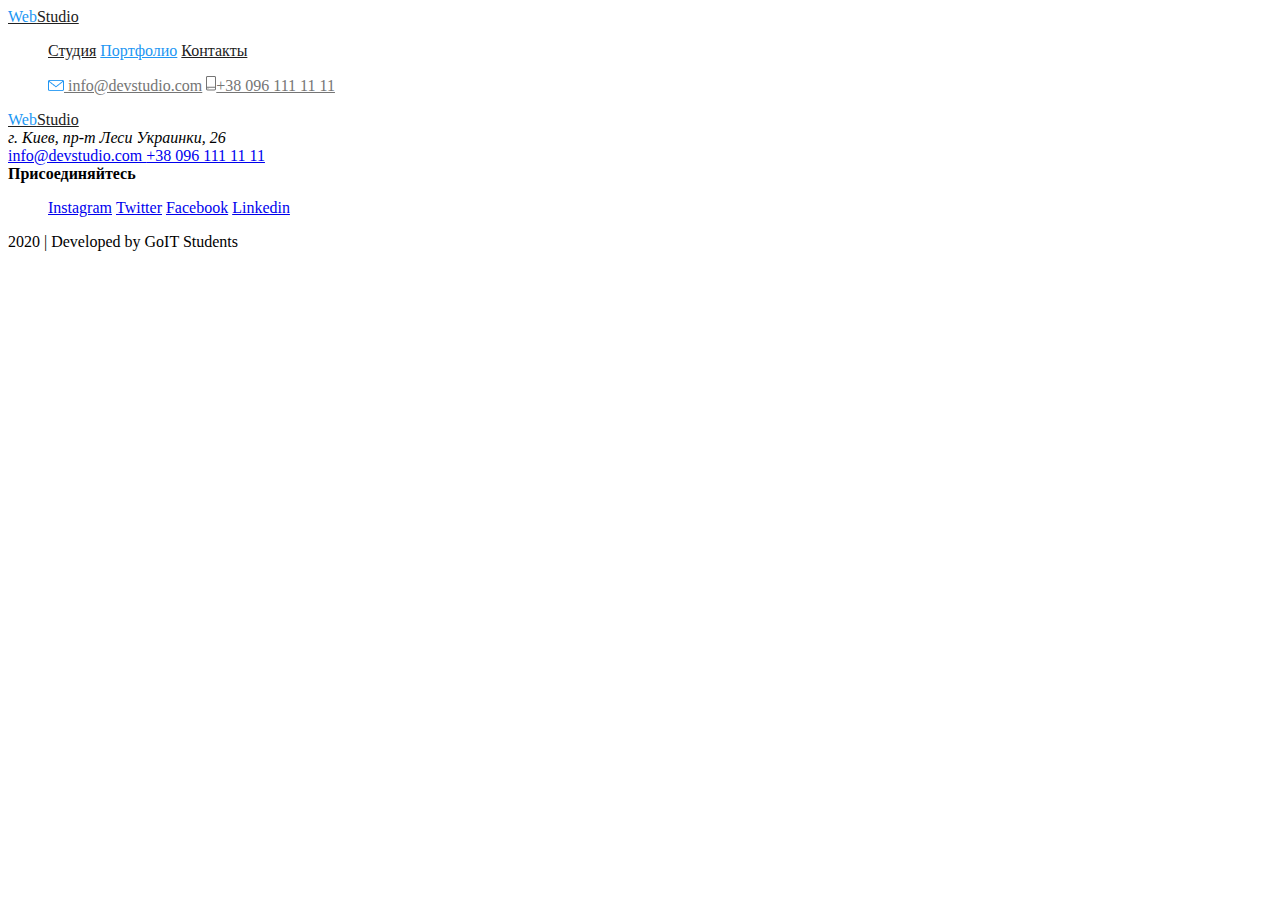
==== portfolio.html @ a8367f87 "wednesday 6.05" ====
<!DOCTYPE html>
<html lang="ru">
  <head>
    <meta charset="UTF-8" />
    <meta name="viewport" content="width=device-width, initial-scale=1.0" />
    <link rel="stylesheet" href="./css/style.css" />
    <title>Портфолио</title>
  </head>

  <body>
    <header>
      <nav>
        <a class="logo" href="./index.html">
          <span class="logo-web">Web</span>Studio
        </a>
        <ul class="main-nav list">
          <li><a href="./index.html" class="link"> Студия</a></li>
          <li><a href="./portfolio.html" class="link current"> Портфолио</a></li>
          <li><a href="" class="link"> Контакты</a></li>
        </ul>
      </nav>
      <ul>
        <li class="contacts">
          <a href="mailto:info@devstudio.com" class="contacts-link">
            <img src="./images/envelope(hover).png" alt="Конверт" />
            info@devstudio.com
          </a>
        </li>
        <li>
          <a href="tel:+380961111111" class="contacts-link">
            <img src="./images/smartphone.svg" alt="Телефон" />+38 096 111 11 11
          </a>
        </li>
      </ul>
    </header>
    <footer>
        <a class="logo" href="./index.html"> <span class="logo-web">Web</span>Studio </a>
        <div>
            <address>
                г. Киев, пр-т Леси Украинки, 26
            </address>
            <a href="mailto:info@devstudio.com">info@devstudio.com </a>
            <a href="tel:+380961111111">+38 096 111 11 11</a>
        </div>
        <b>Присоединяйтесь</b>
        <ul>
            <li>
                <a href="http://instagram.com" aria-label="Ссылка на Instagram">Instagram
                </a>
            </li>
            <li>
                <a href="http://twitter.com" aria-label="Ссылка на Twitter">Twitter
                </a>
            </li>
            <li>
                <a href="http://facebook.com" aria-label="Ссылка на Facebook">Facebook
                </a>
            </li>
            <li>
                <a href="http://linkedin.com" aria-label="Ссылка на Linkedin">Linkedin
                </a>
            </li>
        </ul>
        <p>2020 | Developed by GoIT Students</p>
    </footer>
    </body>
  </body>
</html>
---- css/style.css ----
li {
  display: inline-block;
}
:root {
  --primary-text-color: #757575;
  --selection-color: #2196f3;
  --title-text-color: #212121;
  --primary-white-color: #ffffff;
}

/* логотип */

.logo {
  color: var(--title-text-color);
}
.logo-web {
  color: var(--selection-color);
}

/* Основная навигация */

.main-nav .link {
  color: var(--title-text-color);
}
.main-nav .link:hover,
.main-nav .link:focus {
  color: var(--selection-color);
}
.contacts-link {
  color: var(--primary-text-color);
}
.contacts-link:hover,
.contacts-link:focus {
  color: var(--selection-color);
}
.main-nav .link.current {
  color: var(--selection-color);
}
.main-header {
  color: var(--primary-white-color);
}
.second-header {
  color: var(--title-text-color);
  font-weight: bold;
}
/* Кнопки*/
.button {
  color: var(--primary-white-color);
  background-color: var(--selection-color);
  font-size: 16px;
  font-weight: 900;
  display: inline-block;
  padding: 12px 24px;
}
/*Характеристики*/
.attr .item .pic {
  background: #f5f4fa;
  padding: 12px 24px;
}
.attr .item .header {
  color: var(--title-text-color);
}
.attr .item .text {
  color: var(--primary-text-color);
}
/*Работы*/
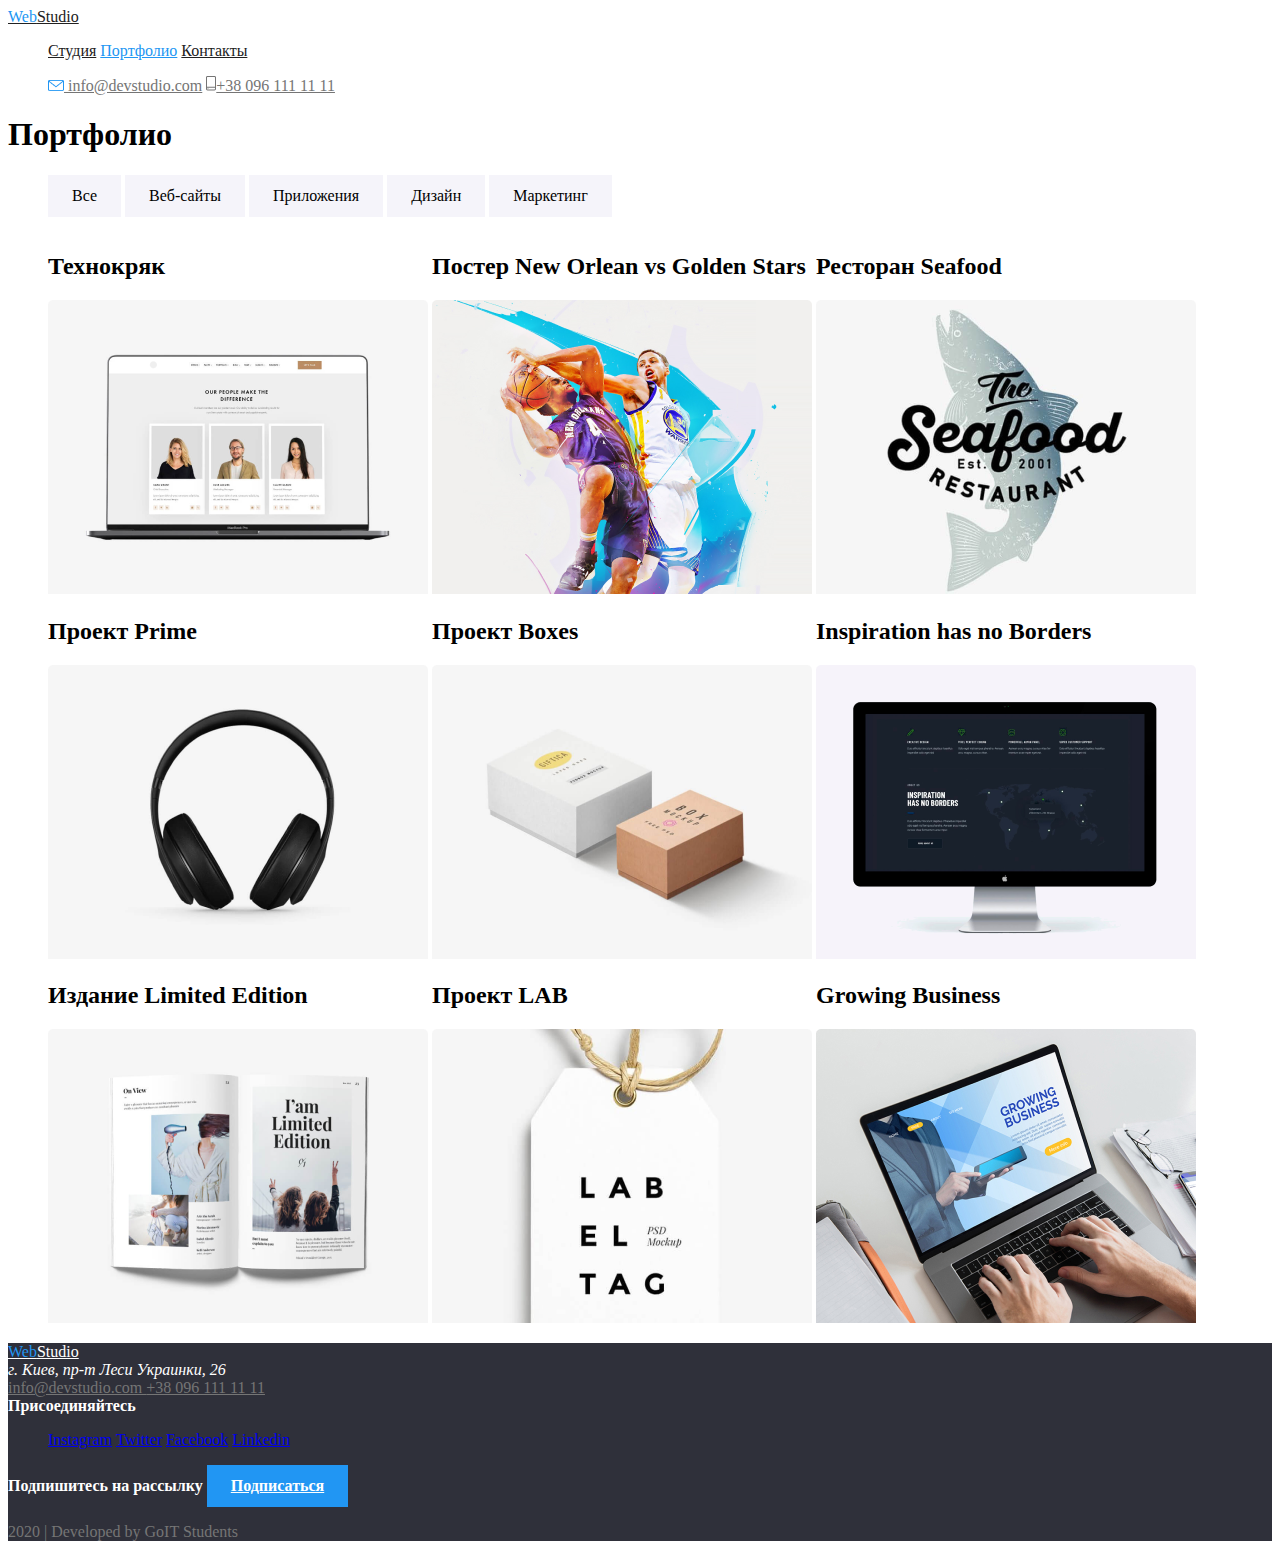
==== commit 00b976e1: "7.05 16.05" ====
--- a/portfolio.html
+++ b/portfolio.html
@@ -33,36 +33,97 @@
         </li>
       </ul>
     </header>
-    <footer>
-        <a class="logo" href="./index.html"> <span class="logo-web">Web</span>Studio </a>
-        <div>
-            <address>
-                г. Киев, пр-т Леси Украинки, 26
-            </address>
-            <a href="mailto:info@devstudio.com">info@devstudio.com </a>
-            <a href="tel:+380961111111">+38 096 111 11 11</a>
-        </div>
-        <b>Присоединяйтесь</b>
-        <ul>
-            <li>
-                <a href="http://instagram.com" aria-label="Ссылка на Instagram">Instagram
-                </a>
-            </li>
-            <li>
-                <a href="http://twitter.com" aria-label="Ссылка на Twitter">Twitter
-                </a>
-            </li>
-            <li>
-                <a href="http://facebook.com" aria-label="Ссылка на Facebook">Facebook
-                </a>
-            </li>
-            <li>
-                <a href="http://linkedin.com" aria-label="Ссылка на Linkedin">Linkedin
-                </a>
-            </li>
-        </ul>
-        <p>2020 | Developed by GoIT Students</p>
-    </footer>
+    <main>
+      <h1>Портфолио</h1>
+      <ul class="products-list">
+        <li class="item">Все</li>
+        <li class="item">Веб-сайты</li>
+        <li class="item">Приложения</li>
+        <li class="item">Дизайн</li>
+        <li class="item">Маркетинг</li>
+      </ul>
+      <ul>
+        <li>
+          <h2>Технокряк</h2>
+          <p></p>
+          <img src="./images/portfolio/techno.png" alt="">
+        </li>
+        <li>
+          <h2>Постер New Orlean vs Golden Stars</h2>
+          <p></p>
+          <img src="./images/portfolio/poster.png" alt="">
+        </li>
+        <li>
+          <h2>Ресторан Seafood</h2>
+          <p></p>
+          <img src="./images/portfolio/restaurant.png" alt="">
+        </li>
+        <li>
+          <h2>Проект Prime</h2>
+          <p></p>
+          <img src="./images/portfolio/prime.png" alt="">
+        </li>
+        <li>
+          <h2>Проект Boxes</h2>
+          <p></p>
+          <img src="./images/portfolio/boxes.png" alt="">
+        </li>
+        <li>
+          <h2>Inspiration has no Borders</h2>
+          <p></p>
+          <img src="./images/portfolio/inspiration.png" alt="">
+        </li>
+        <li>
+          <h2>Издание Limited Edition</h2>
+          <p></p>
+          <img src="./images/portfolio/limited.png" alt="">
+        </li>
+        <li>
+          <h2>Проект LAB</h2>
+          <p></p>
+          <img src="./images/portfolio/lab.png" alt="">
+        </li>
+        <li>
+          <h2>Growing Business</h2>
+          <p></p>
+          <img src="./images/portfolio/business.jpg" alt="">
+        </li>
+      </ul>
+    </main>
+<footer class="footer">
+  <a class="footer-logo" href="./index.html"> <span class="logo-web">Web</span>Studio </a>
+  <div>
+    <address class="address">
+      г. Киев, пр-т Леси Украинки, 26
+    </address>
+    <a href="mailto:info@devstudio.com" class="contacts-link">info@devstudio.com </a>
+    <a href="tel:+380961111111" class="contacts-link">+38 096 111 11 11</a>
+  </div>
+  <b class="action">Присоединяйтесь</b>
+  <ul>
+    <li>
+      <a href="http://instagram.com" aria-label="Ссылка на Instagram">Instagram
+      </a>
+    </li>
+    <li>
+      <a href="http://twitter.com" aria-label="Ссылка на Twitter">Twitter
+      </a>
+    </li>
+    <li>
+      <a href="http://facebook.com" aria-label="Ссылка на Facebook">Facebook
+      </a>
+    </li>
+    <li>
+      <a href="http://linkedin.com" aria-label="Ссылка на Linkedin">Linkedin
+      </a>
+    </li>
+  </ul>
+  <div>
+    <b class="action">Подпишитесь на рассылку</b>
+    <a href="" class="button">Подписаться</a>
+  </div>
+  <p class="madeby">2020 | Developed by GoIT Students</p>
+</footer>
     </body>
   </body>
 </html>
--- a/css/style.css
+++ b/css/style.css
@@ -43,6 +43,10 @@
   color: var(--title-text-color);
   font-weight: bold;
 }
+.hero-img {
+  width: 1600px;
+  height: 600px;
+}
 /* Кнопки*/
 .button {
   color: var(--primary-white-color);
@@ -53,14 +57,52 @@
   padding: 12px 24px;
 }
 /*Характеристики*/
-.attr .item .pic {
+.attr-list .item .pic {
   background: #f5f4fa;
   padding: 12px 24px;
 }
-.attr .item .header {
+.attr-list .item .header {
   color: var(--title-text-color);
 }
-.attr .item .text {
+.attr-list .item .text {
   color: var(--primary-text-color);
 }
 /*Работы*/
+.work-list .header {
+  background: rgba(47, 48, 58, 0.8);
+  color: var(--primary-white-color);
+}
+.team-section {
+  background: #f5f4fa;
+}
+/*Клиенты*/
+.clients-list .item {
+  border: 1px solid #afb1b8;
+  box-sizing: border-box;
+  border-radius: 4px;
+}
+.footer {
+  background: #2f303a;
+}
+.footer-logo {
+  color: var(--primary-white-color);
+}
+.address {
+  color: var(--primary-white-color);
+}
+.action {
+  color: var(--primary-white-color);
+}
+.madeby {
+  color: var(--primary-text-color);
+}
+/*Портфолио*/
+.products-list .item {
+  background: #f5f4fa;
+  padding: 12px 24px;
+}
+.products-list .item:hover,
+.products-list .item:focus {
+  background: var(--selection-color);
+  color: var(--primary-white-color);
+}
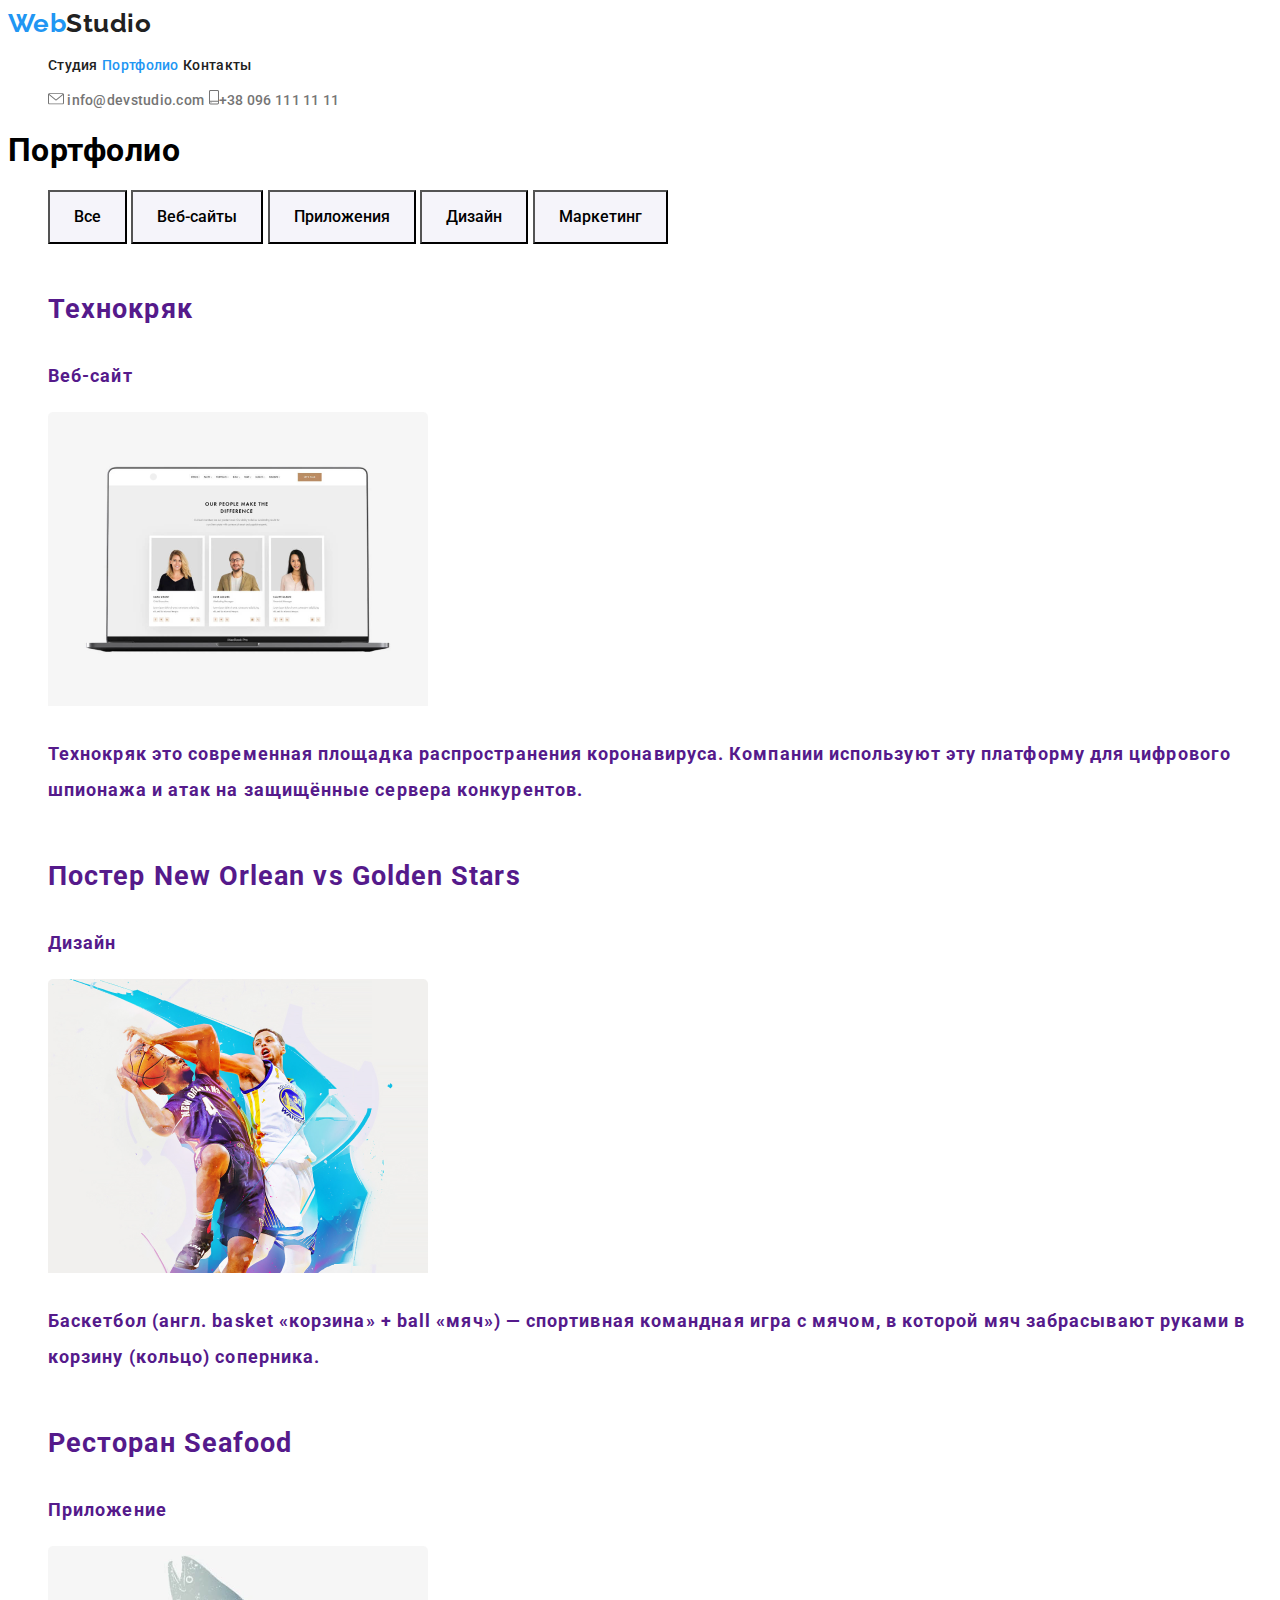
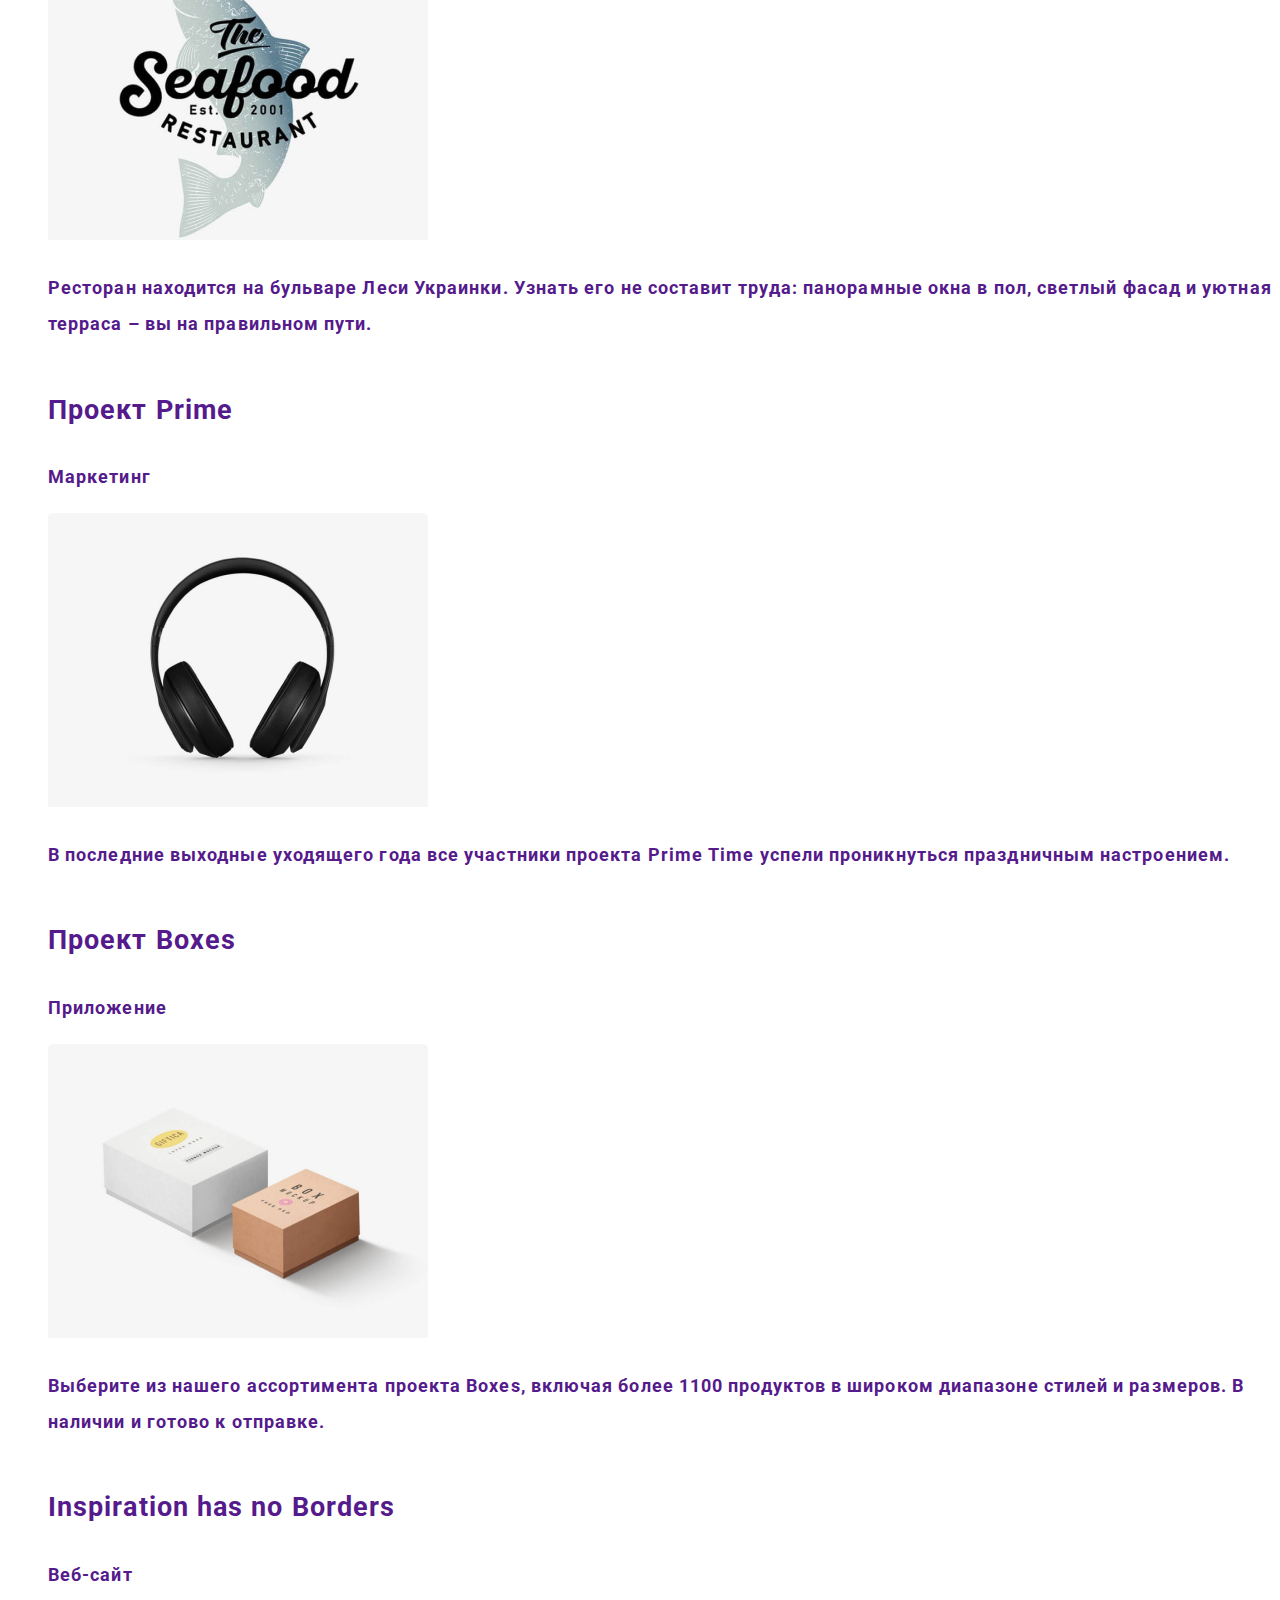
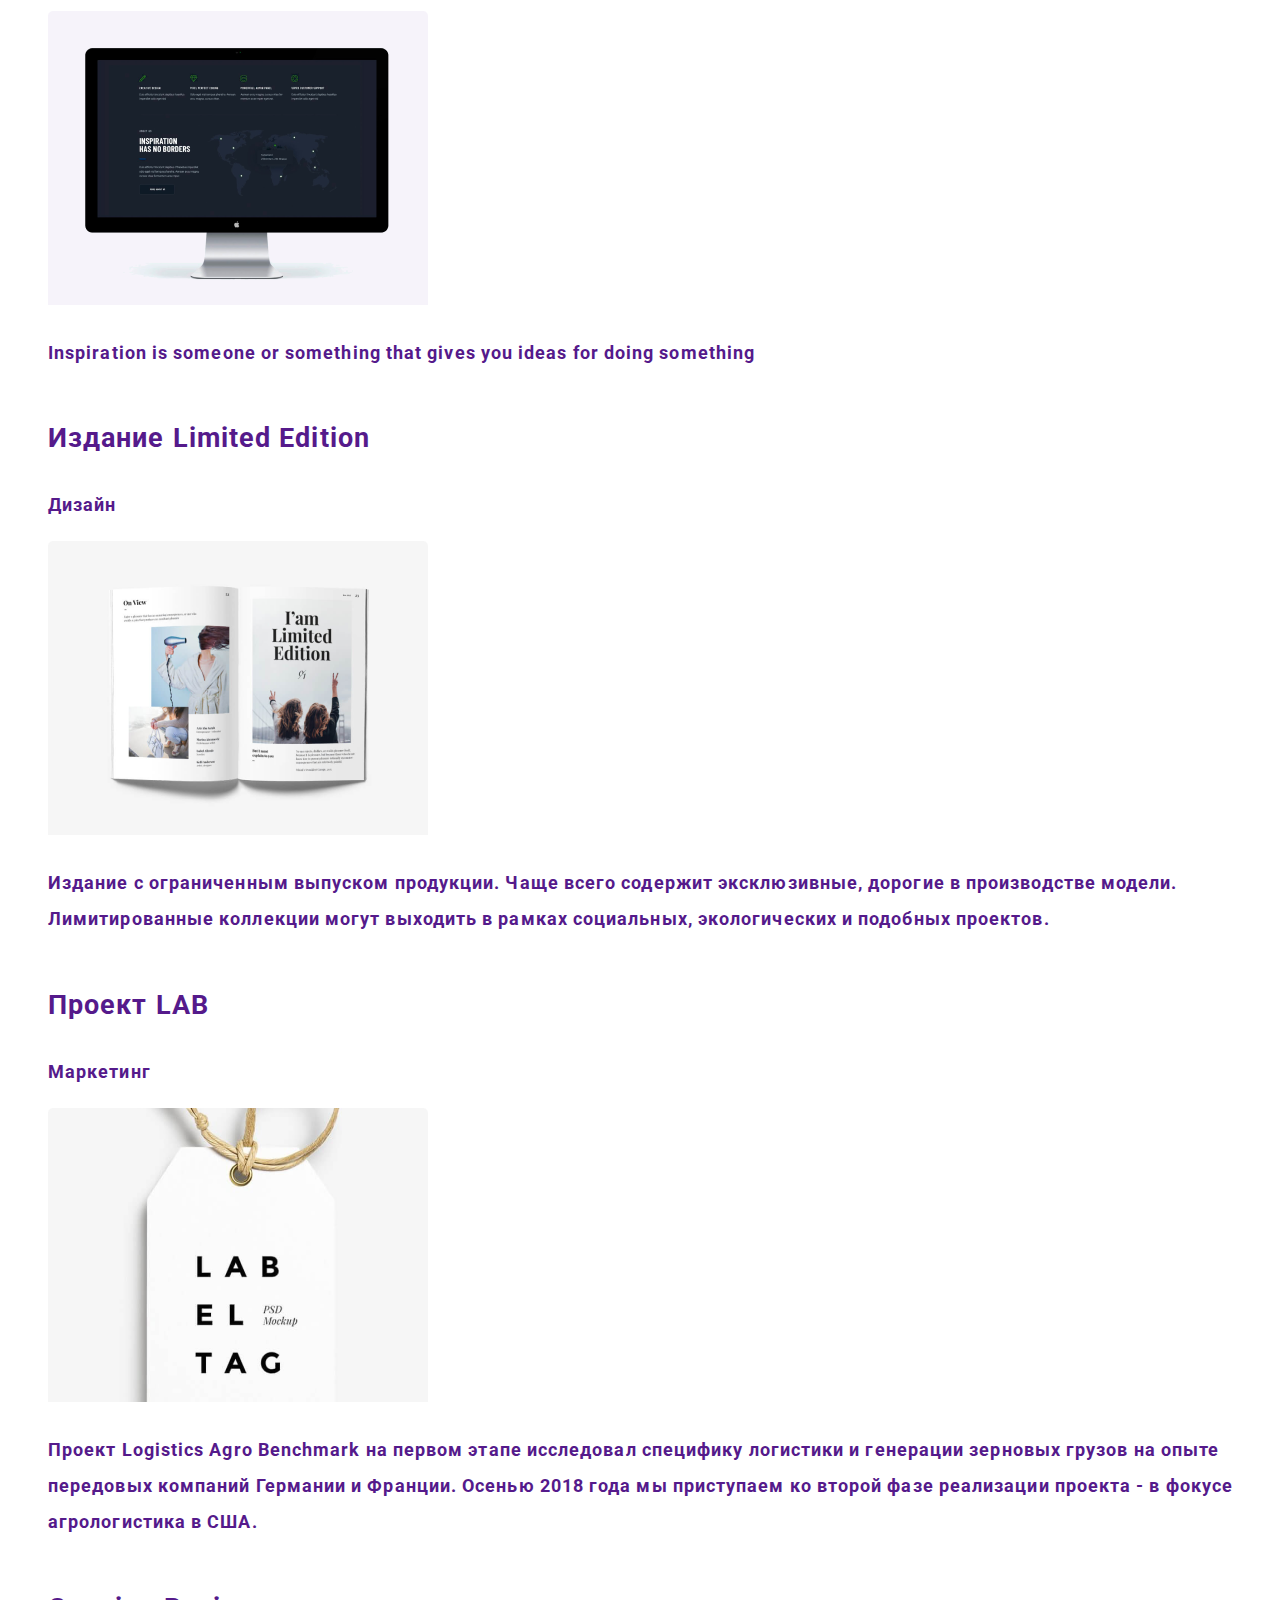
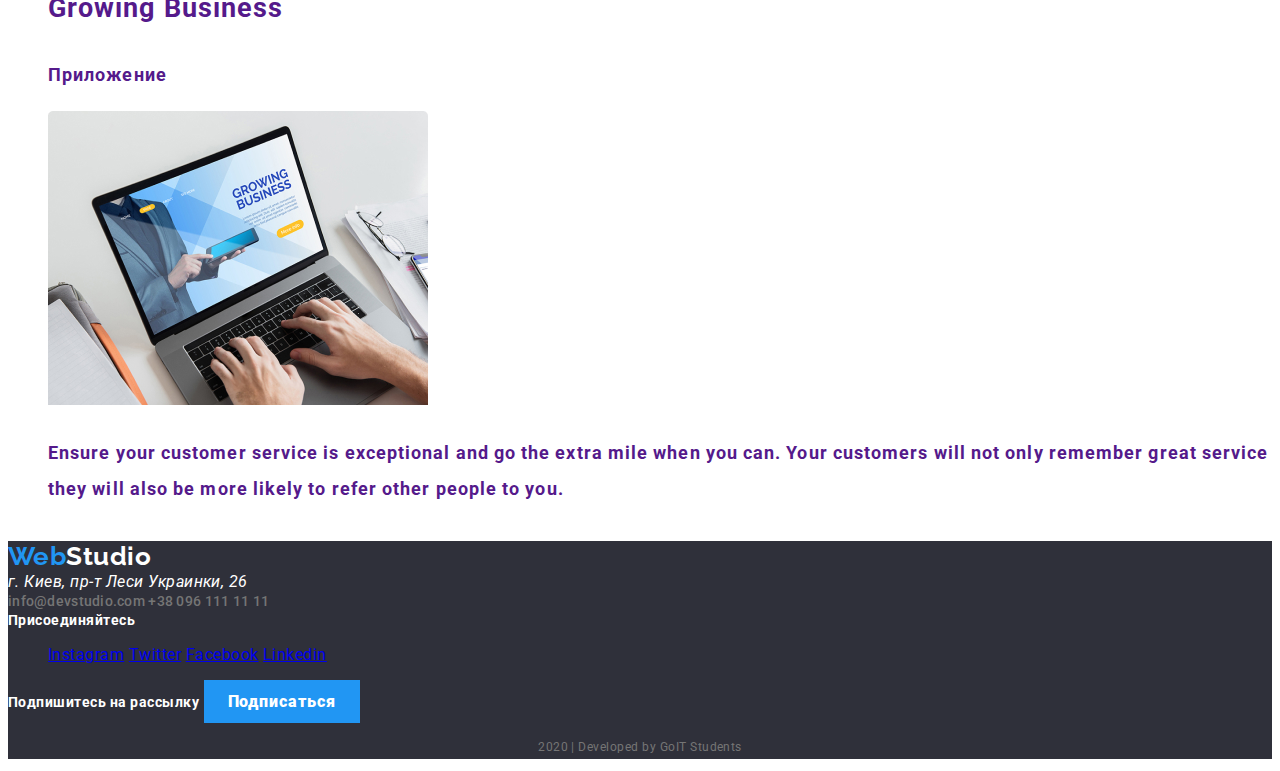
==== commit 770866bb: "9.05 20:14" ====
--- a/portfolio.html
+++ b/portfolio.html
@@ -4,6 +4,10 @@
     <meta charset="UTF-8" />
     <meta name="viewport" content="width=device-width, initial-scale=1.0" />
     <link rel="stylesheet" href="./css/style.css" />
+    <link
+      href="https://fonts.googleapis.com/css2?family=Raleway:wght@700&family=Roboto:wght@400;500;700;900&display=swap"
+      rel="stylesheet"
+    />
     <title>Портфолио</title>
   </head>
 
@@ -15,14 +19,16 @@
         </a>
         <ul class="main-nav list">
           <li><a href="./index.html" class="link"> Студия</a></li>
-          <li><a href="./portfolio.html" class="link current"> Портфолио</a></li>
+          <li>
+            <a href="./portfolio.html" class="link current"> Портфолио</a>
+          </li>
           <li><a href="" class="link"> Контакты</a></li>
         </ul>
       </nav>
       <ul>
         <li class="contacts">
           <a href="mailto:info@devstudio.com" class="contacts-link">
-            <img src="./images/envelope(hover).png" alt="Конверт" />
+            <img src="./images/envelope.svg" alt="Конверт" />
             info@devstudio.com
           </a>
         </li>
@@ -35,95 +41,166 @@
     </header>
     <main>
       <h1>Портфолио</h1>
-      <ul class="products-list">
-        <li class="item">Все</li>
-        <li class="item">Веб-сайты</li>
-        <li class="item">Приложения</li>
-        <li class="item">Дизайн</li>
-        <li class="item">Маркетинг</li>
-      </ul>
+      <ul class="filter">
+        <li><button class="item">Все</button></li>
+        <li><button class="item">Веб-сайты</button></li>
+        <li><button class="item">Приложения</button></li>
+        <li><button class="item">Дизайн</button></li>
+        <li><button class="item">Маркетинг</button></li>
+      </ul>
+      <ul class="projects-list">
+        <li class="project">
+          <a class="link" href="">
+            <h2 class="name">Технокряк</h2>
+            <p class="meaning">Веб-сайт</p>
+            <img class="pic" src="./images/portfolio/techno.png" alt="" />
+            <p class="text">
+              Технокряк это современная площадка распространения коронавируса.
+              Компании используют эту платформу для цифрового шпионажа и атак на
+              защищённые сервера конкурентов.
+            </p>
+          </a>
+        </li>
+        <li class="project">
+          <a class="link" href="">
+            <h2 class="header">Постер New Orlean vs Golden Stars</h2>
+            <p>Дизайн</p>
+            <img src="./images/portfolio/poster.png" alt="" />
+            <p>
+              Баскетбол (англ. basket «корзина» + ball «мяч») — спортивная
+              командная игра с мячом, в которой мяч забрасывают руками в корзину
+              (кольцо) соперника.
+            </p>
+          </a>
+        </li>
+        <li class="project">
+          <a class="link" href="">
+            <h2 class="header">Ресторан Seafood</h2>
+            <p>Приложение</p>
+            <img src="./images/portfolio/restaurant.png" alt="" />
+            <p>
+              Ресторан находится на бульваре Леси Украинки. Узнать его не
+              составит труда: панорамные окна в пол, светлый фасад и уютная
+              терраса – вы на правильном пути.
+            </p>
+          </a>
+        </li>
+
+        <li class="project">
+          <a class="link" href="">
+            <h2 class="header">Проект Prime</h2>
+            <p>Маркетинг</p>
+            <img src="./images/portfolio/prime.png" alt="" />
+            <p>
+              В последние выходные уходящего года все участники проекта Prime
+              Time успели проникнуться праздничным настроением.
+            </p>
+          </a>
+        </li>
+        <li class="project">
+          <a class="link" href="">
+            <h2 class="header">Проект Boxes</h2>
+            <p>Приложение</p>
+            <img src="./images/portfolio/boxes.png" alt="" />
+            <p>
+              Выберите из нашего ассортимента проекта Boxes, включая более 1100
+              продуктов в широком диапазоне стилей и размеров. В наличии и
+              готово к отправке.
+            </p>
+          </a>
+        </li>
+        <li class="project">
+          <a class="link" href="">
+            <h2 class="header">Inspiration has no Borders</h2>
+            <p>Веб-сайт</p>
+            <img src="./images/portfolio/inspiration.png" alt="" />
+            <p lang="en">
+              Inspiration is someone or something that gives you ideas for doing
+              something
+            </p>
+          </a>
+        </li>
+        <li class="project">
+          <a class="link" href="">
+            <h2 class="header">Издание Limited Edition</h2>
+            <p>Дизайн</p>
+            <img src="./images/portfolio/limited.png" alt="" />
+            <p>
+              Издание с ограниченным выпуском продукции. Чаще всего содержит
+              эксклюзивные, дорогие в производстве модели. Лимитированные
+              коллекции могут выходить в рамках социальных, экологических и
+              подобных проектов.
+            </p>
+          </a>
+        </li>
+        <li class="project">
+          <a class="link" href="">
+            <h2 class="header">Проект LAB</h2>
+            <p>Маркетинг</p>
+            <img src="./images/portfolio/lab.png" alt="" />
+            <p>
+              Проект Logistics Agro Benchmark на первом этапе исследовал
+              специфику логистики и генерации зерновых грузов на опыте передовых
+              компаний Германии и Франции. Осенью 2018 года мы приступаем ко
+              второй фазе реализации проекта - в фокусе агрологистика в США.
+            </p>
+          </a>
+        </li>
+        <li class="project">
+          <a class="link" href="">
+            <h2 class="header">Growing Business</h2>
+            <p>Приложение</p>
+            <img src="./images/portfolio/business.jpg" alt="" />
+            <p lang="en">
+              Ensure your customer service is exceptional and go the extra mile
+              when you can. Your customers will not only remember great service
+              they will also be more likely to refer other people to you.
+            </p>
+          </a>
+        </li>
+      </ul>
+    </main>
+    <footer class="footer">
+      <a class="footer-logo" href="./index.html">
+        <span class="logo-web">Web</span>Studio
+      </a>
+      <div>
+        <address class="address">
+          г. Киев, пр-т Леси Украинки, 26
+        </address>
+        <a href="mailto:info@devstudio.com" class="contacts-link"
+          >info@devstudio.com
+        </a>
+        <a href="tel:+380961111111" class="contacts-link">+38 096 111 11 11</a>
+      </div>
+      <b class="action">Присоединяйтесь</b>
       <ul>
         <li>
-          <h2>Технокряк</h2>
-          <p></p>
-          <img src="./images/portfolio/techno.png" alt="">
-        </li>
-        <li>
-          <h2>Постер New Orlean vs Golden Stars</h2>
-          <p></p>
-          <img src="./images/portfolio/poster.png" alt="">
-        </li>
-        <li>
-          <h2>Ресторан Seafood</h2>
-          <p></p>
-          <img src="./images/portfolio/restaurant.png" alt="">
-        </li>
-        <li>
-          <h2>Проект Prime</h2>
-          <p></p>
-          <img src="./images/portfolio/prime.png" alt="">
-        </li>
-        <li>
-          <h2>Проект Boxes</h2>
-          <p></p>
-          <img src="./images/portfolio/boxes.png" alt="">
-        </li>
-        <li>
-          <h2>Inspiration has no Borders</h2>
-          <p></p>
-          <img src="./images/portfolio/inspiration.png" alt="">
-        </li>
-        <li>
-          <h2>Издание Limited Edition</h2>
-          <p></p>
-          <img src="./images/portfolio/limited.png" alt="">
-        </li>
-        <li>
-          <h2>Проект LAB</h2>
-          <p></p>
-          <img src="./images/portfolio/lab.png" alt="">
-        </li>
-        <li>
-          <h2>Growing Business</h2>
-          <p></p>
-          <img src="./images/portfolio/business.jpg" alt="">
-        </li>
-      </ul>
-    </main>
-<footer class="footer">
-  <a class="footer-logo" href="./index.html"> <span class="logo-web">Web</span>Studio </a>
-  <div>
-    <address class="address">
-      г. Киев, пр-т Леси Украинки, 26
-    </address>
-    <a href="mailto:info@devstudio.com" class="contacts-link">info@devstudio.com </a>
-    <a href="tel:+380961111111" class="contacts-link">+38 096 111 11 11</a>
-  </div>
-  <b class="action">Присоединяйтесь</b>
-  <ul>
-    <li>
-      <a href="http://instagram.com" aria-label="Ссылка на Instagram">Instagram
-      </a>
-    </li>
-    <li>
-      <a href="http://twitter.com" aria-label="Ссылка на Twitter">Twitter
-      </a>
-    </li>
-    <li>
-      <a href="http://facebook.com" aria-label="Ссылка на Facebook">Facebook
-      </a>
-    </li>
-    <li>
-      <a href="http://linkedin.com" aria-label="Ссылка на Linkedin">Linkedin
-      </a>
-    </li>
-  </ul>
-  <div>
-    <b class="action">Подпишитесь на рассылку</b>
-    <a href="" class="button">Подписаться</a>
-  </div>
-  <p class="madeby">2020 | Developed by GoIT Students</p>
-</footer>
-    </body>
+          <a href="http://instagram.com" aria-label="Ссылка на Instagram"
+            >Instagram
+          </a>
+        </li>
+        <li>
+          <a href="http://twitter.com" aria-label="Ссылка на Twitter"
+            >Twitter
+          </a>
+        </li>
+        <li>
+          <a href="http://facebook.com" aria-label="Ссылка на Facebook"
+            >Facebook
+          </a>
+        </li>
+        <li>
+          <a href="http://linkedin.com" aria-label="Ссылка на Linkedin"
+            >Linkedin
+          </a>
+        </li>
+      </ul>
+      <div>
+        <b class="action">Подпишитесь на рассылку</b>
+        <a href="" class="button">Подписаться</a>
+      </div>
+      <p class="madeby">2020 | Developed by GoIT Students</p>
+    </footer>
   </body>
 </html>
--- a/css/style.css
+++ b/css/style.css
@@ -6,12 +6,27 @@
   --selection-color: #2196f3;
   --title-text-color: #212121;
   --primary-white-color: #ffffff;
-}
-
-/* логотип */
+  --background-color: #f5f4fa;
+}
+body {
+  font-family: Roboto, sans-serif;
+  font-style: normal;
+  font-weight: 400;
+  letter-spacing: 0.03em;
+
+  background-color: var(--primary-white-color);
+}
+
+/* Логотип */
 
 .logo {
   color: var(--title-text-color);
+
+  font-family: Raleway;
+  font-size: 26px;
+  font-weight: 700;
+  line-height: 1.2;
+  text-decoration: none;
 }
 .logo-web {
   color: var(--selection-color);
@@ -21,27 +36,46 @@
 
 .main-nav .link {
   color: var(--title-text-color);
+
+  font-size: 14px;
+  font-weight: 500;
+  line-height: 1.15;
+  letter-spacing: 0.02em;
+  text-decoration: none;
 }
 .main-nav .link:hover,
 .main-nav .link:focus {
   color: var(--selection-color);
 }
+.main-nav .link.current {
+  color: var(--selection-color);
+}
+/* Контакты*/
+
 .contacts-link {
   color: var(--primary-text-color);
-}
+
+  font-size: 14px;
+  font-weight: 500;
+  line-height: 1.15;
+  letter-spacing: 0.02em;
+  text-decoration: none;
+}
+
 .contacts-link:hover,
 .contacts-link:focus {
   color: var(--selection-color);
 }
-.main-nav .link.current {
-  color: var(--selection-color);
-}
 .main-header {
   color: var(--primary-white-color);
+  font-size: 44px;
+  font-weight: 900;
+  line-height: 1.36;
+  letter-spacing: 0.06em;
 }
 .second-header {
   color: var(--title-text-color);
-  font-weight: bold;
+  font-weight: 700;
 }
 .hero-img {
   width: 1600px;
@@ -53,56 +87,132 @@
   background-color: var(--selection-color);
   font-size: 16px;
   font-weight: 900;
+  letter-spacing: 0.06em;
   display: inline-block;
   padding: 12px 24px;
+  text-decoration: none;
 }
 /*Характеристики*/
+.attributes {
+  font-weight: 700;
+  font-size: 36px;
+  line-height: 1.17;
+  text-align: center;
+}
+
 .attr-list .item .pic {
-  background: #f5f4fa;
-  padding: 12px 24px;
+  background: var(--background-color);
+  padding: 12px 48px;
 }
 .attr-list .item .header {
   color: var(--title-text-color);
+
+  font-weight: 700;
+  font-size: 14px;
+  line-height: 1.15;
 }
 .attr-list .item .text {
   color: var(--primary-text-color);
+
+  font-size: 14px;
+  line-height: 1.7;
+}
+.work {
+  font-weight: 700;
+  font-size: 36px;
+  line-height: 1.17;
+  text-align: center;
 }
 /*Работы*/
 .work-list .header {
   background: rgba(47, 48, 58, 0.8);
   color: var(--primary-white-color);
-}
+
+  font-weight: 700;
+  font-size: 14px;
+  line-height: 1.15;
+}
+
+/* Команда*/
+.team {
+  font-weight: 700;
+  font-size: 36px;
+  line-height: 1.17;
+  text-align: center;
+}
+.team-list .header {
+  font-weight: 500;
+  font-size: 16px;
+  line-height: 1.2;
+  text-align: center;
+}
+.team-list .text {
+  font-size: 16px;
+  line-height: 1.2;
+  text-align: center;
+}
+
 .team-section {
-  background: #f5f4fa;
+  background: var(--background-color);
 }
 /*Клиенты*/
 .clients-list .item {
   border: 1px solid #afb1b8;
-  box-sizing: border-box;
-  border-radius: 4px;
-}
+}
+
+/*Футер*/
+
 .footer {
   background: #2f303a;
 }
 .footer-logo {
   color: var(--primary-white-color);
-}
+  font-family: Raleway;
+  font-size: 26px;
+  font-weight: 700;
+  line-height: 1.2;
+  text-decoration: none;
+}
+
 .address {
   color: var(--primary-white-color);
 }
+.footer-contacts-link {
+  font-size: 14px;
+  line-height: 1.7;
+  color: rgba(255, 255, 255, 0.6);
+}
 .action {
   color: var(--primary-white-color);
+  font-weight: 700;
+  font-size: 14px;
+  line-height: 1.14;
 }
 .madeby {
   color: var(--primary-text-color);
+  font-size: 12px;
+  line-height: 2;
+  text-align: center;
 }
 /*Портфолио*/
-.products-list .item {
-  background: #f5f4fa;
+.filter .item {
+  background: var(--background-color);
   padding: 12px 24px;
-}
-.products-list .item:hover,
-.products-list .item:focus {
+
+  font-family: inherit;
+  font-size: 16px;
+  font-weight: 500;
+  line-height: 1.6;
+}
+.filter .item:hover,
+.filter .item:focus {
   background: var(--selection-color);
   color: var(--primary-white-color);
 }
+.project .link {
+  font-size: 18px;
+  font-weight: 700;
+  line-height: 2;
+  letter-spacing: 0.06em;
+  text-decoration: none;
+}
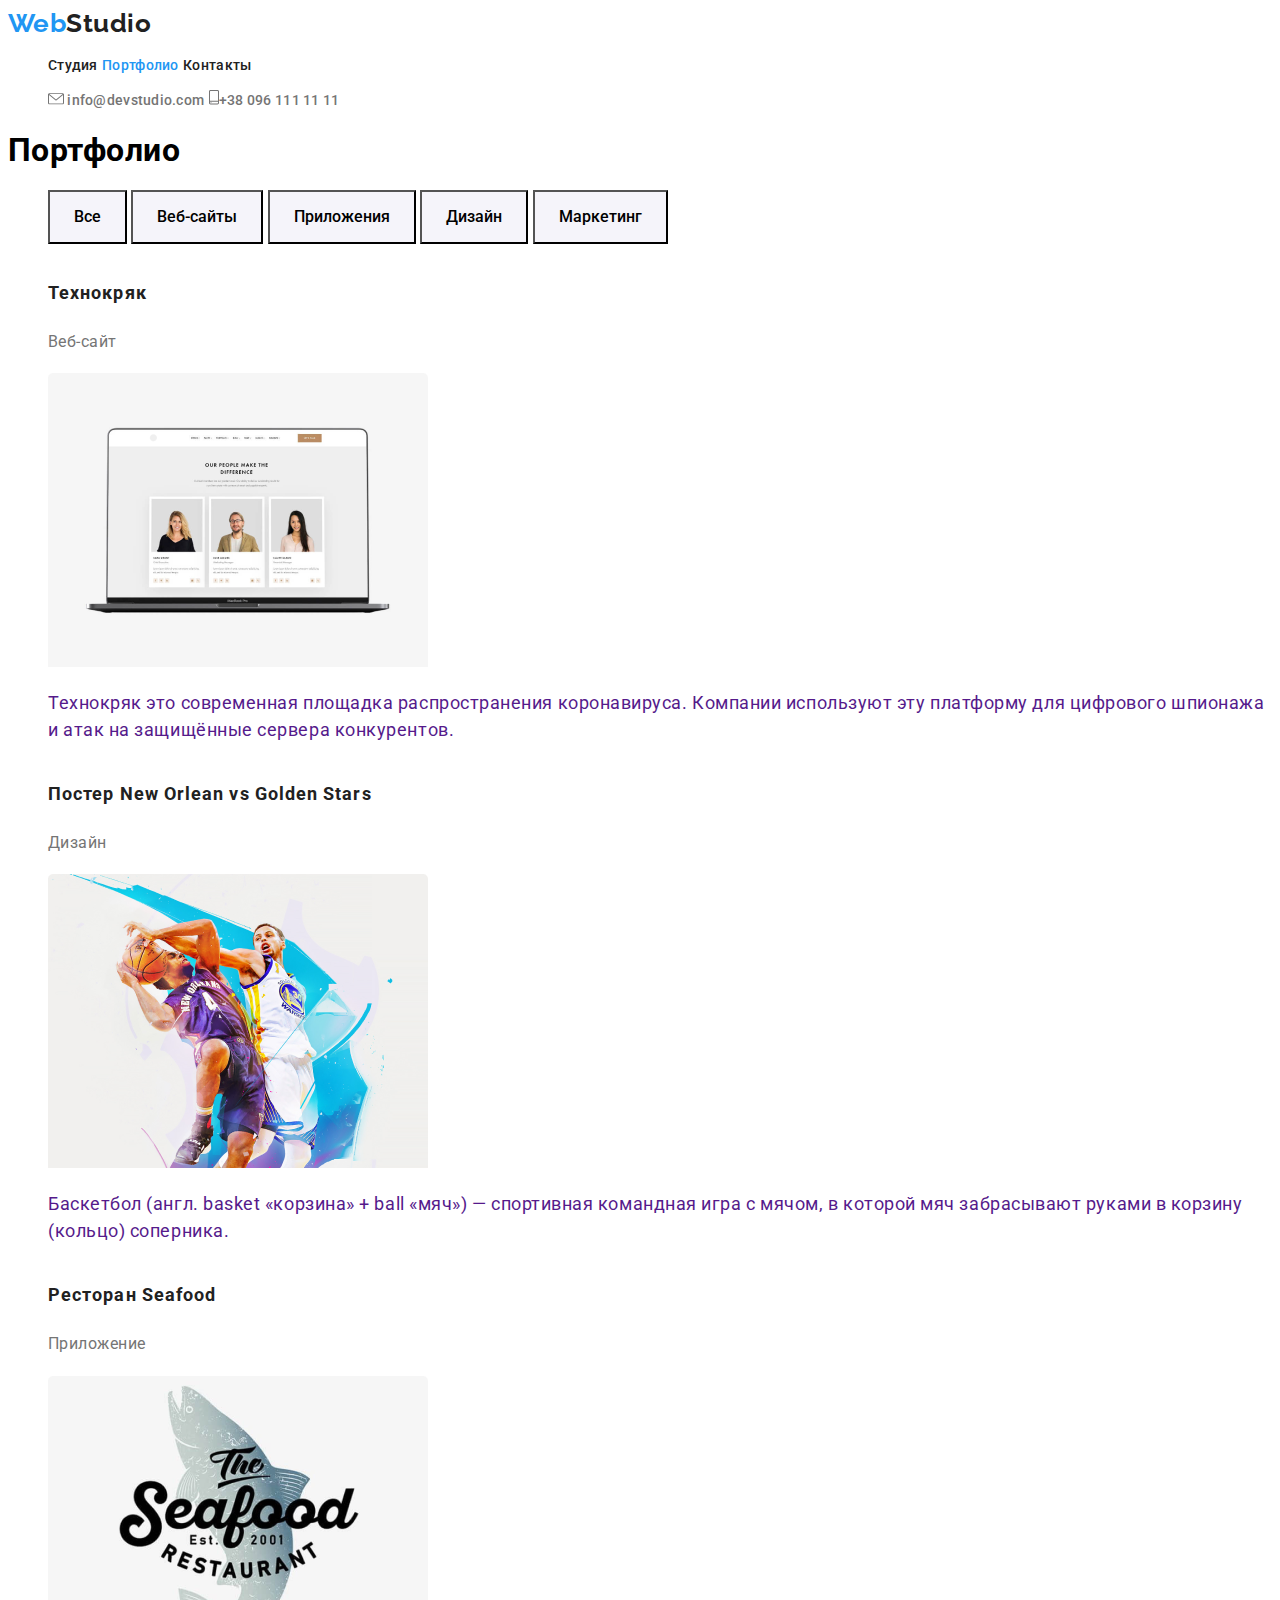
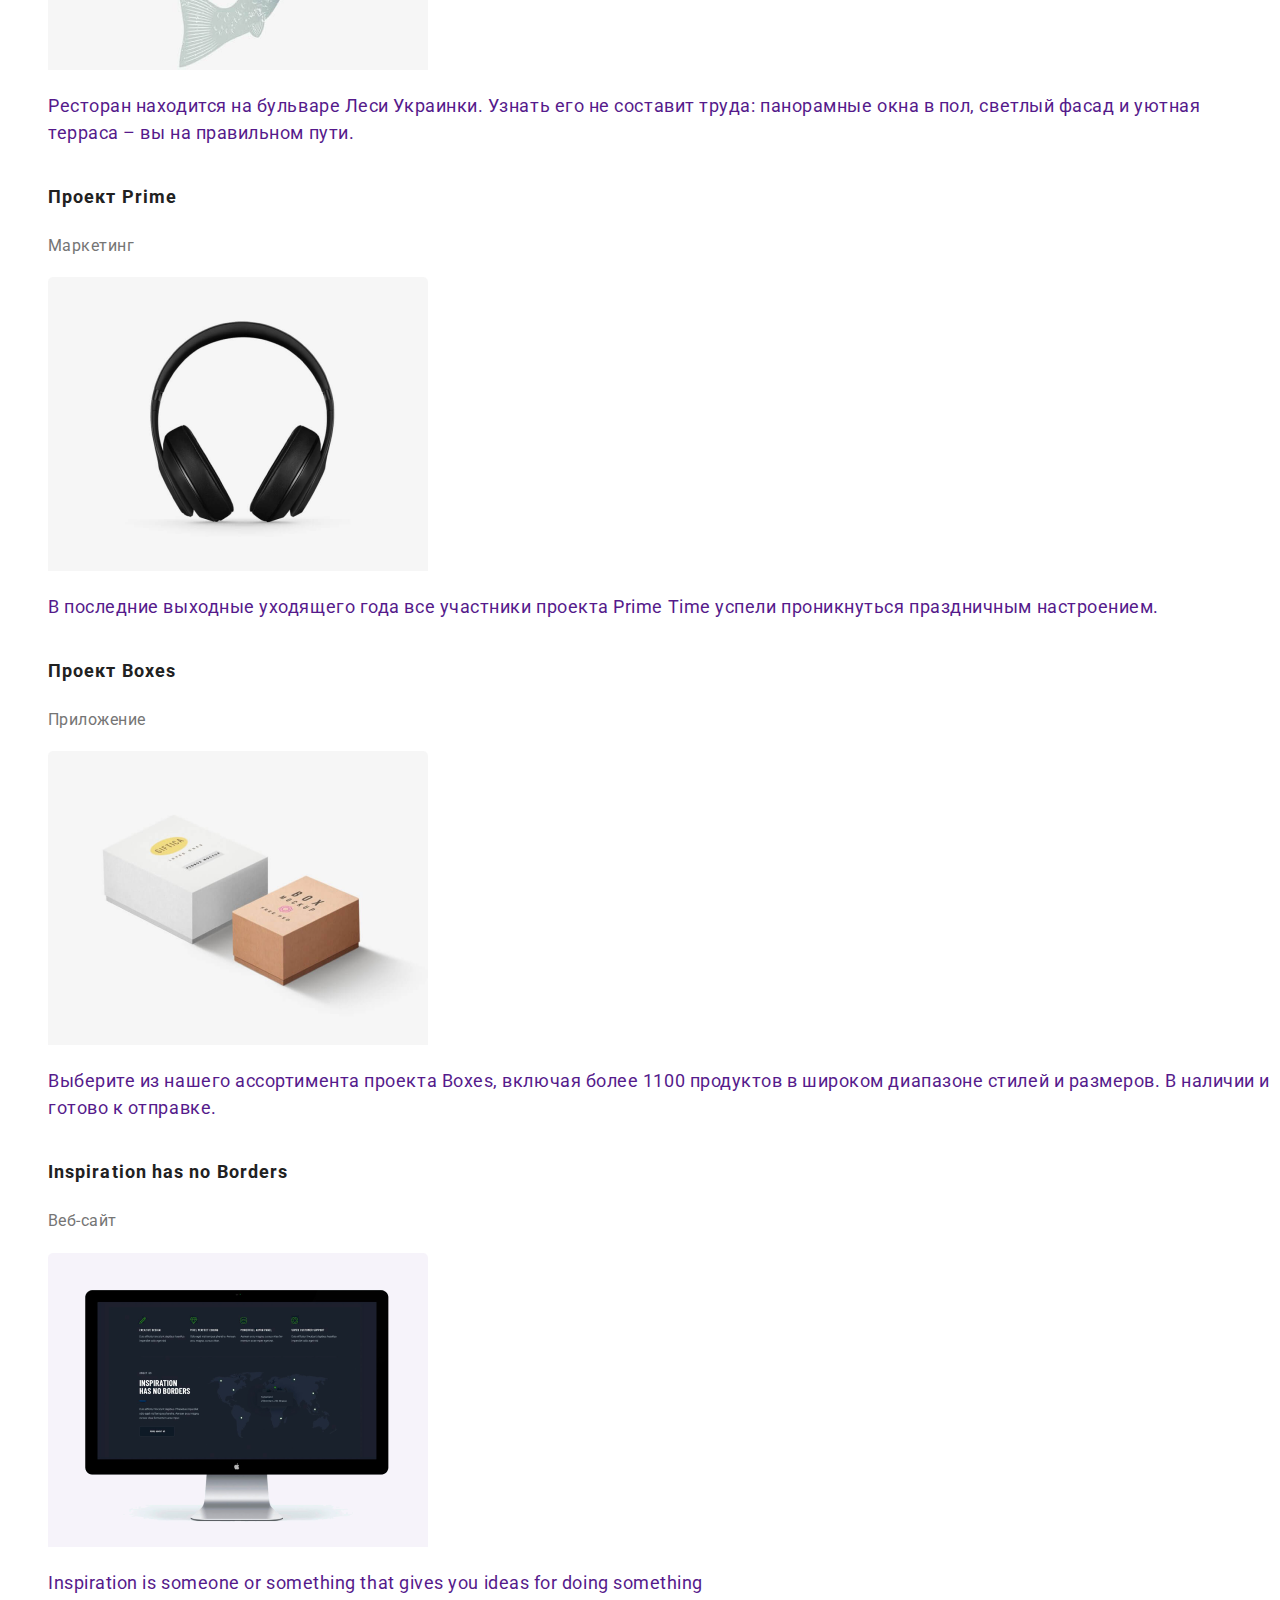
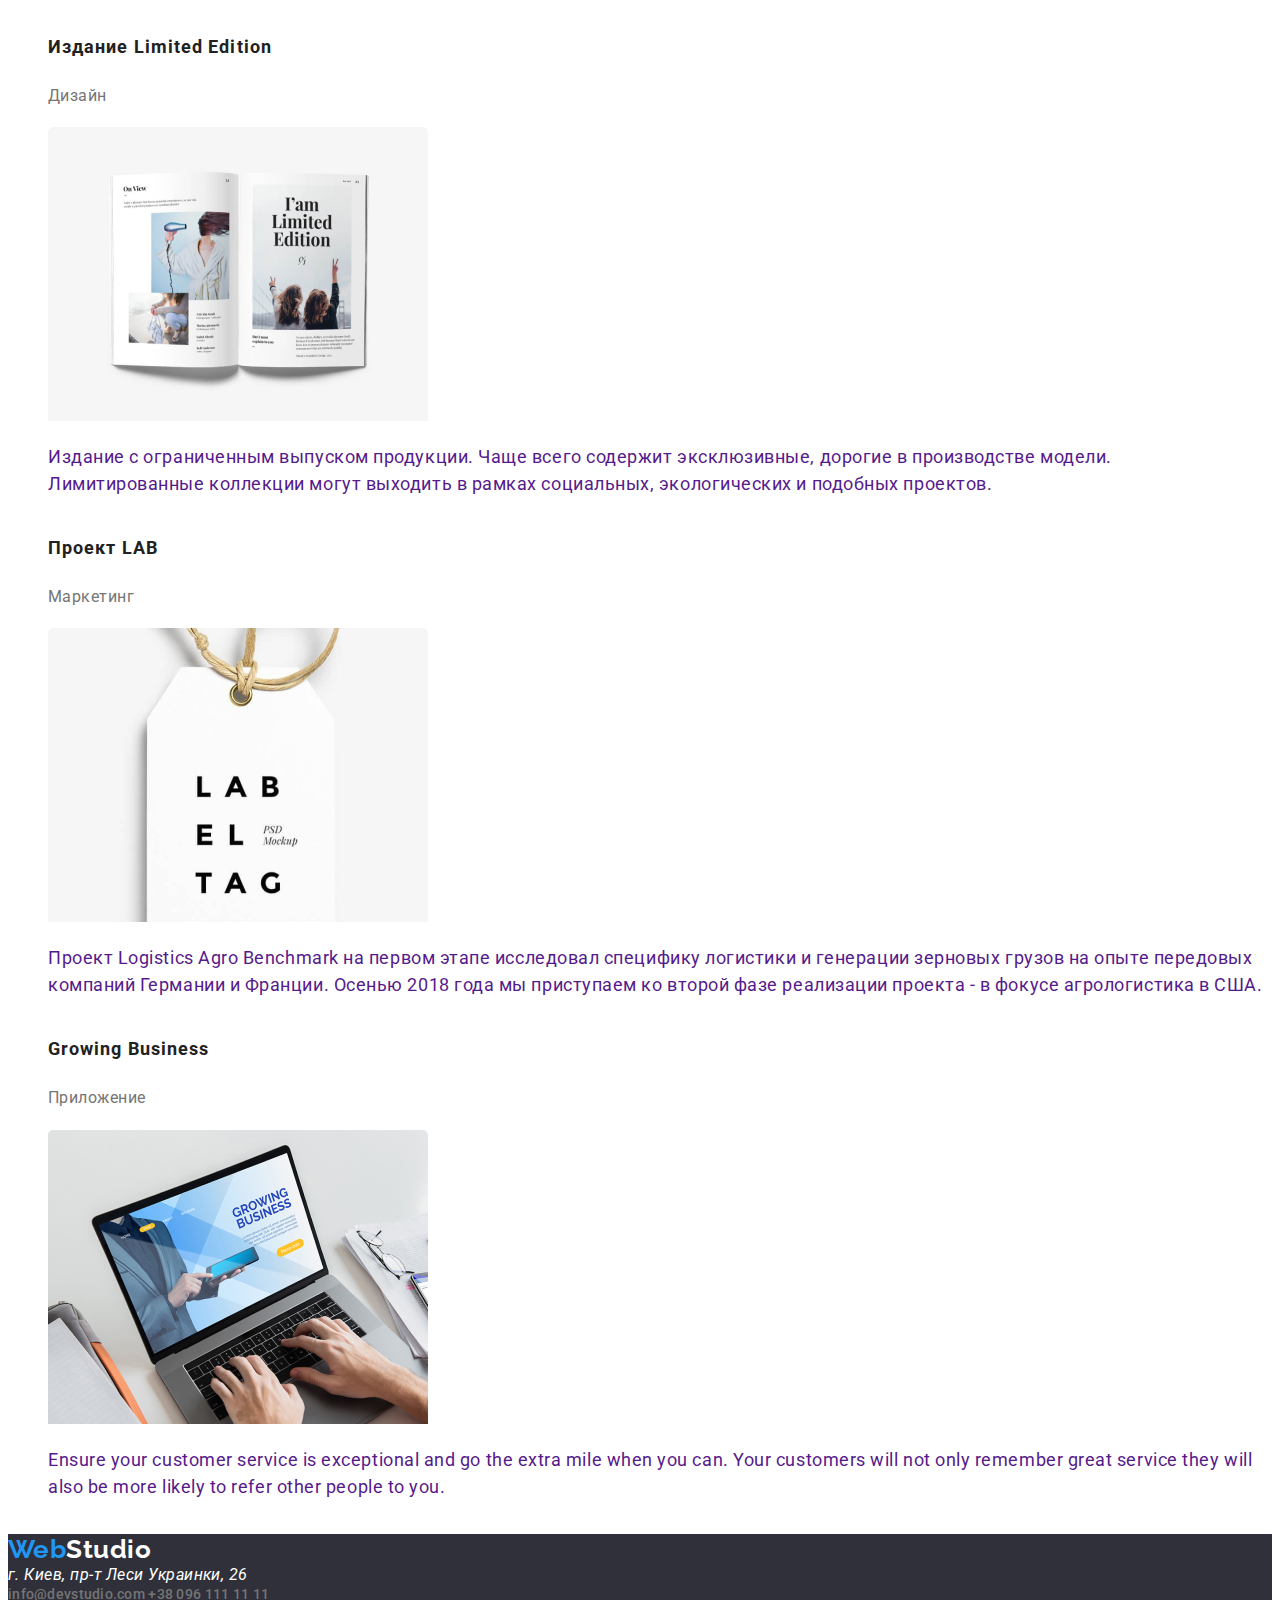
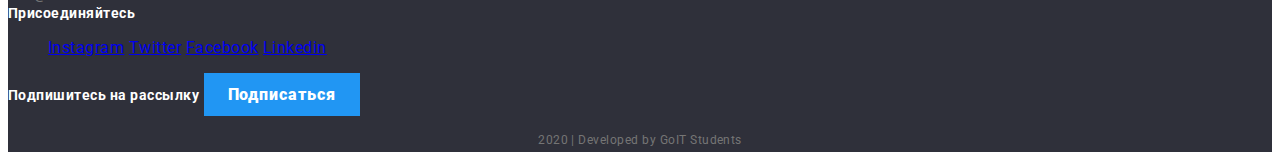
==== commit 2e5bfc2b: "Final" ====
--- a/portfolio.html
+++ b/portfolio.html
@@ -3,11 +3,11 @@
   <head>
     <meta charset="UTF-8" />
     <meta name="viewport" content="width=device-width, initial-scale=1.0" />
-    <link rel="stylesheet" href="./css/style.css" />
     <link
       href="https://fonts.googleapis.com/css2?family=Raleway:wght@700&family=Roboto:wght@400;500;700;900&display=swap"
       rel="stylesheet"
     />
+    <link rel="stylesheet" href="./css/style.css" />
     <title>Портфолио</title>
   </head>
 
@@ -63,10 +63,10 @@
         </li>
         <li class="project">
           <a class="link" href="">
-            <h2 class="header">Постер New Orlean vs Golden Stars</h2>
-            <p>Дизайн</p>
+            <h2 class="name">Постер New Orlean vs Golden Stars</h2>
+            <p class="meaning">Дизайн</p>
             <img src="./images/portfolio/poster.png" alt="" />
-            <p>
+            <p class="text">
               Баскетбол (англ. basket «корзина» + ball «мяч») — спортивная
               командная игра с мячом, в которой мяч забрасывают руками в корзину
               (кольцо) соперника.
@@ -75,10 +75,10 @@
         </li>
         <li class="project">
           <a class="link" href="">
-            <h2 class="header">Ресторан Seafood</h2>
-            <p>Приложение</p>
+            <h2 class="name">Ресторан Seafood</h2>
+            <p class="meaning">Приложение</p>
             <img src="./images/portfolio/restaurant.png" alt="" />
-            <p>
+            <p class="text">
               Ресторан находится на бульваре Леси Украинки. Узнать его не
               составит труда: панорамные окна в пол, светлый фасад и уютная
               терраса – вы на правильном пути.
@@ -88,10 +88,10 @@
 
         <li class="project">
           <a class="link" href="">
-            <h2 class="header">Проект Prime</h2>
-            <p>Маркетинг</p>
+            <h2 class="name">Проект Prime</h2>
+            <p class="meaning">Маркетинг</p>
             <img src="./images/portfolio/prime.png" alt="" />
-            <p>
+            <p class="text">
               В последние выходные уходящего года все участники проекта Prime
               Time успели проникнуться праздничным настроением.
             </p>
@@ -99,10 +99,10 @@
         </li>
         <li class="project">
           <a class="link" href="">
-            <h2 class="header">Проект Boxes</h2>
-            <p>Приложение</p>
+            <h2 class="name">Проект Boxes</h2>
+            <p class="meaning">Приложение</p>
             <img src="./images/portfolio/boxes.png" alt="" />
-            <p>
+            <p class="text">
               Выберите из нашего ассортимента проекта Boxes, включая более 1100
               продуктов в широком диапазоне стилей и размеров. В наличии и
               готово к отправке.
@@ -111,10 +111,10 @@
         </li>
         <li class="project">
           <a class="link" href="">
-            <h2 class="header">Inspiration has no Borders</h2>
-            <p>Веб-сайт</p>
+            <h2 class="name">Inspiration has no Borders</h2>
+            <p class="meaning">Веб-сайт</p>
             <img src="./images/portfolio/inspiration.png" alt="" />
-            <p lang="en">
+            <p class="text" lang="en">
               Inspiration is someone or something that gives you ideas for doing
               something
             </p>
@@ -122,10 +122,10 @@
         </li>
         <li class="project">
           <a class="link" href="">
-            <h2 class="header">Издание Limited Edition</h2>
-            <p>Дизайн</p>
+            <h2 class="name">Издание Limited Edition</h2>
+            <p class="meaning">Дизайн</p>
             <img src="./images/portfolio/limited.png" alt="" />
-            <p>
+            <p class="text">
               Издание с ограниченным выпуском продукции. Чаще всего содержит
               эксклюзивные, дорогие в производстве модели. Лимитированные
               коллекции могут выходить в рамках социальных, экологических и
@@ -135,10 +135,10 @@
         </li>
         <li class="project">
           <a class="link" href="">
-            <h2 class="header">Проект LAB</h2>
-            <p>Маркетинг</p>
+            <h2 class="name">Проект LAB</h2>
+            <p class="meaning">Маркетинг</p>
             <img src="./images/portfolio/lab.png" alt="" />
-            <p>
+            <p class="text">
               Проект Logistics Agro Benchmark на первом этапе исследовал
               специфику логистики и генерации зерновых грузов на опыте передовых
               компаний Германии и Франции. Осенью 2018 года мы приступаем ко
@@ -148,10 +148,10 @@
         </li>
         <li class="project">
           <a class="link" href="">
-            <h2 class="header">Growing Business</h2>
-            <p>Приложение</p>
+            <h2 class="name">Growing Business</h2>
+            <p class="meaning">Приложение</p>
             <img src="./images/portfolio/business.jpg" alt="" />
-            <p lang="en">
+            <p lang="en" class="text">
               Ensure your customer service is exceptional and go the extra mile
               when you can. Your customers will not only remember great service
               they will also be more likely to refer other people to you.
--- a/css/style.css
+++ b/css/style.css
@@ -72,6 +72,7 @@
   font-weight: 900;
   line-height: 1.36;
   letter-spacing: 0.06em;
+  text-transform: uppercase;
 }
 .second-header {
   color: var(--title-text-color);
@@ -209,10 +210,24 @@
   background: var(--selection-color);
   color: var(--primary-white-color);
 }
-.project .link {
+.projects-list .link {
+  text-decoration: none;
+}
+.link .name {
+  color: var(--title-text-color);
+  font-weight: 700;
   font-size: 18px;
-  font-weight: 700;
   line-height: 2;
   letter-spacing: 0.06em;
-  text-decoration: none;
-}
+}
+.link .meaning {
+  color: var(--primary-text-color);
+  font-size: 16px;
+  line-height: 1.9;
+  letter-spacing: 0.03em;
+}
+.link .text {
+  font-size: 18px;
+  line-height: 1.5;
+  letter-spacing: 0.03em;
+}
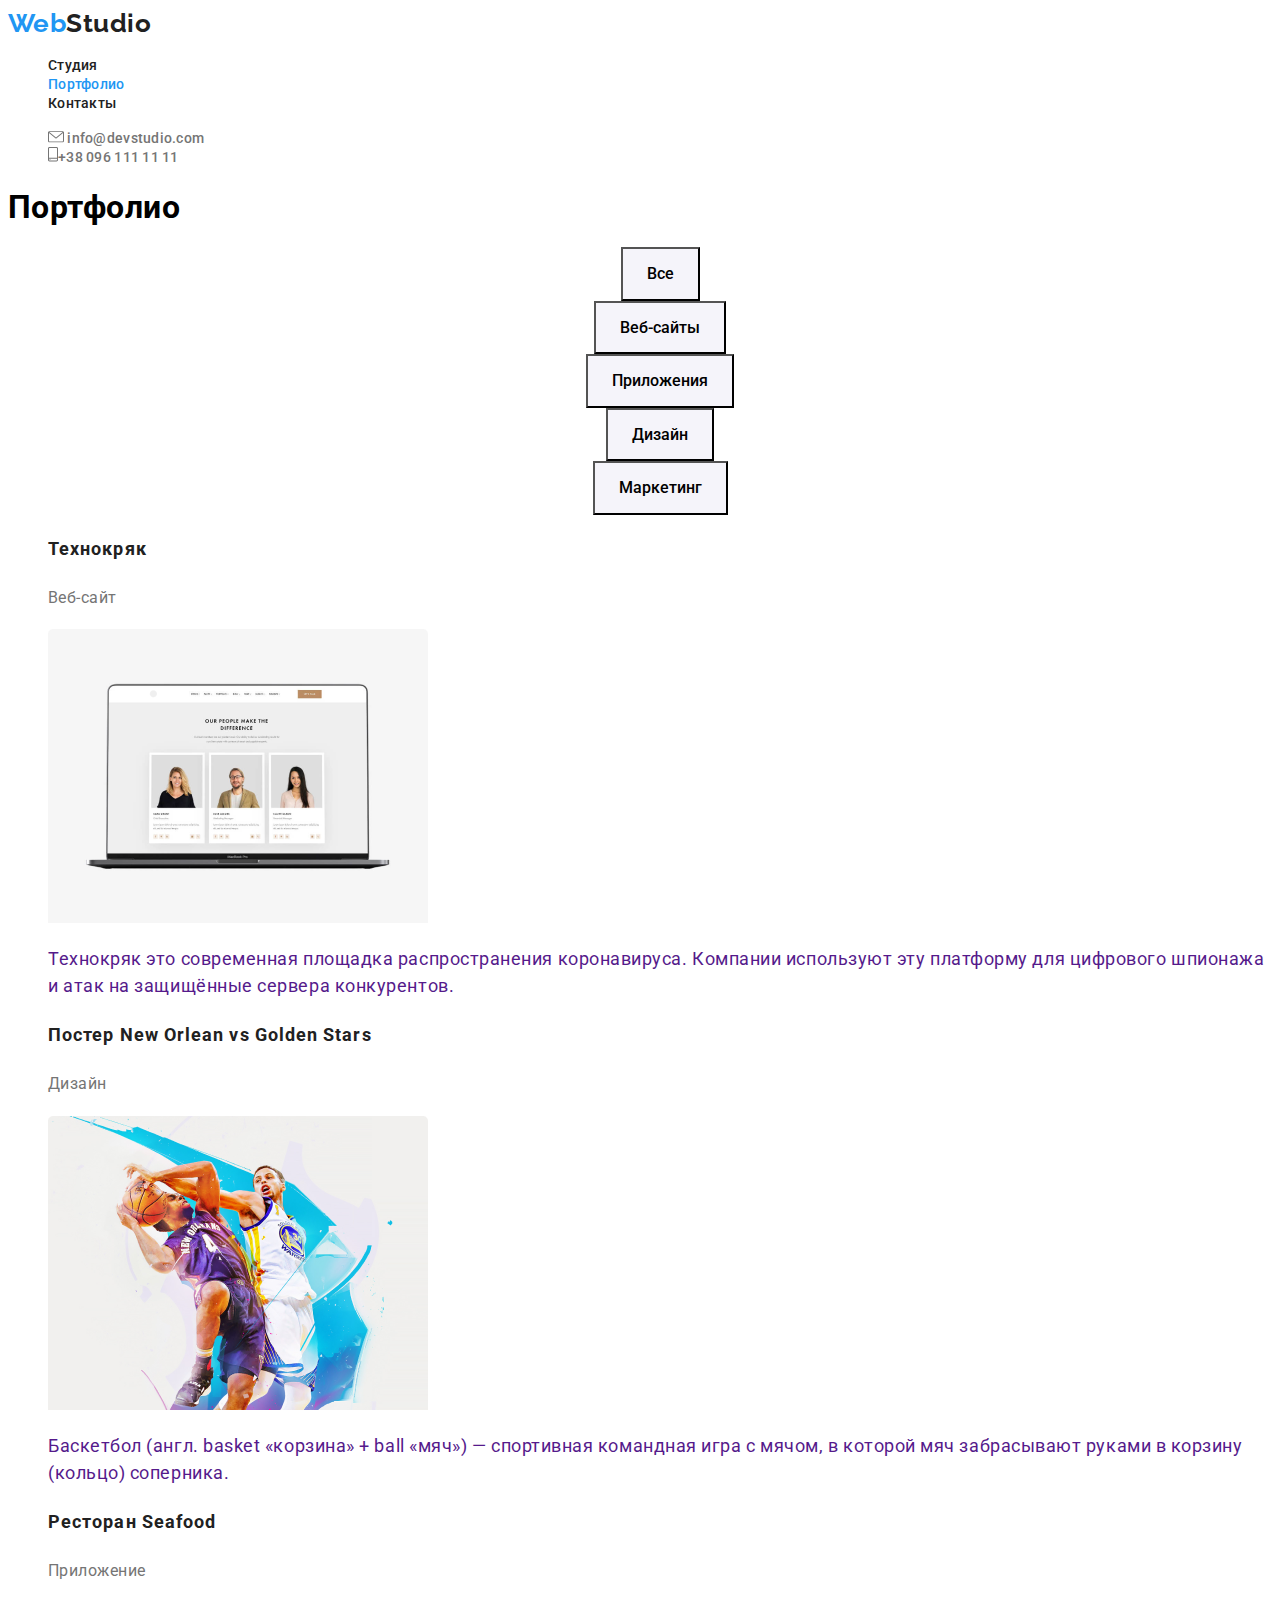
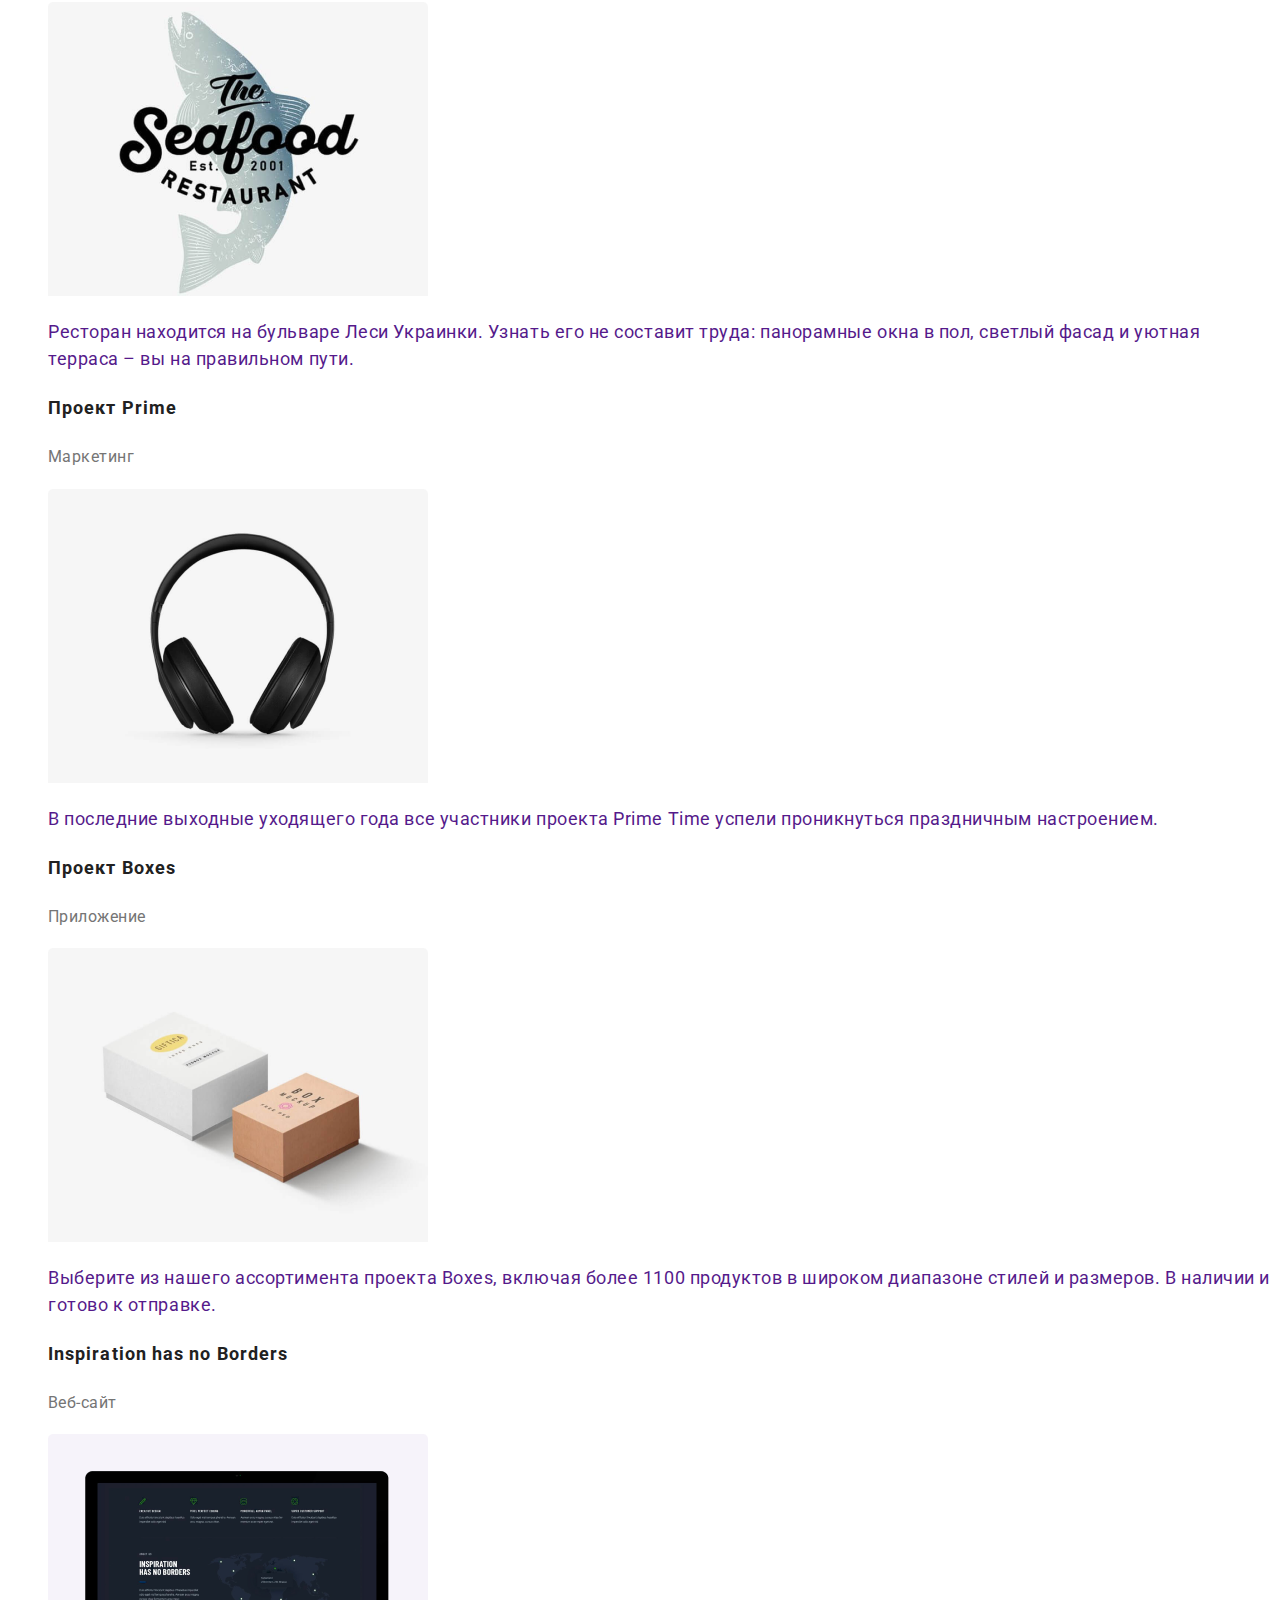
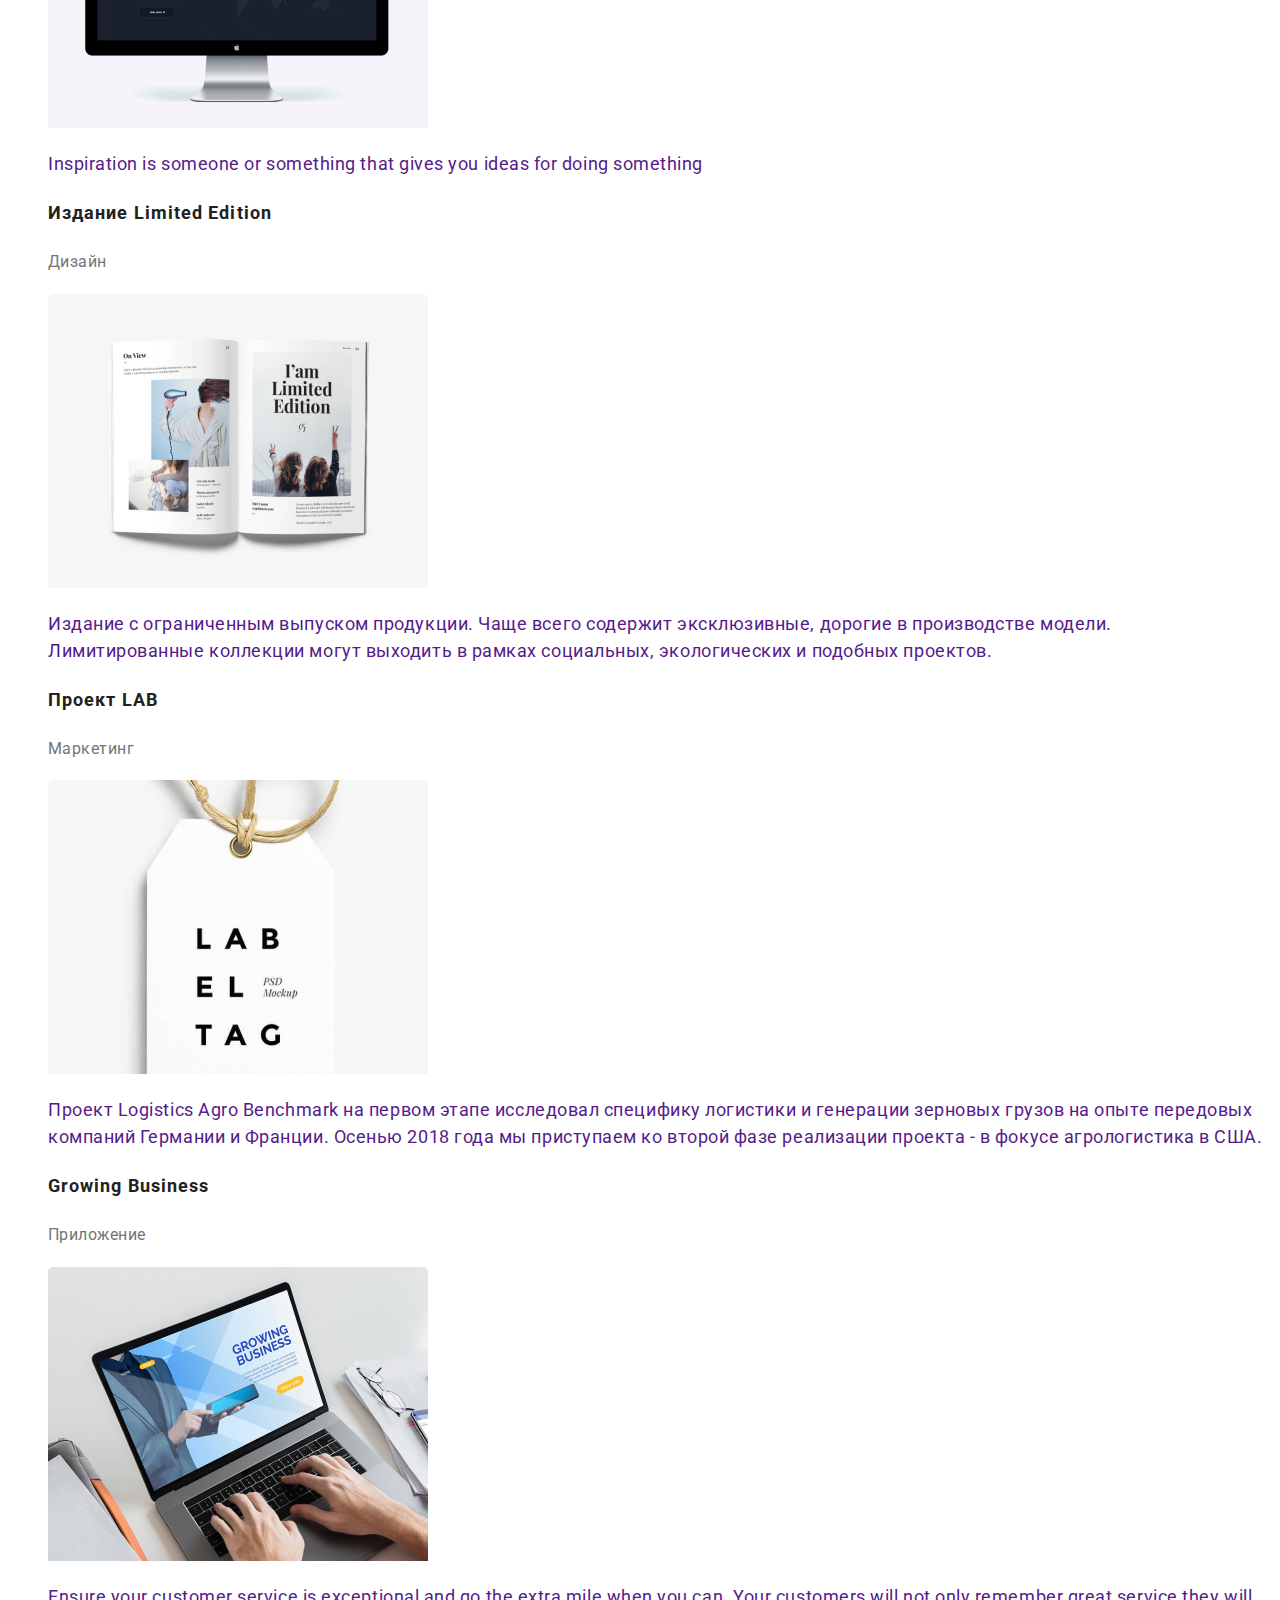
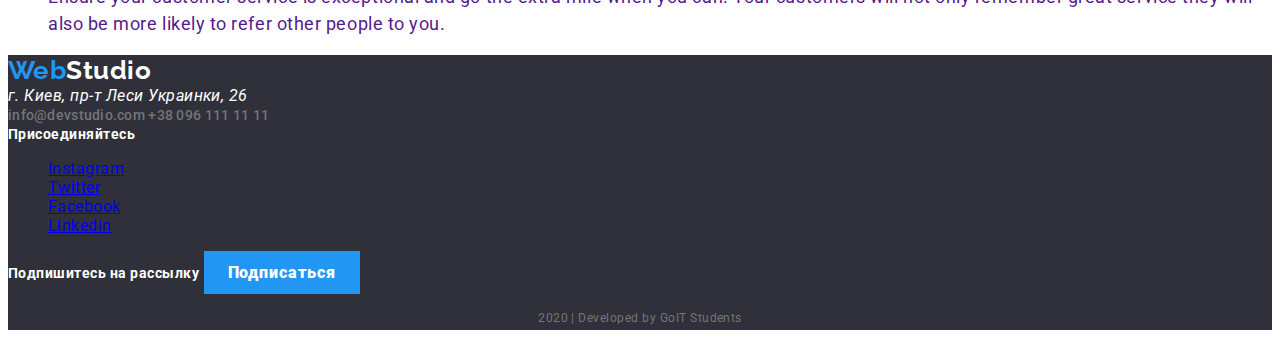
==== commit f2e5746d: "11.05" ====
--- a/portfolio.html
+++ b/portfolio.html
@@ -41,124 +41,128 @@
     </header>
     <main>
       <h1>Портфолио</h1>
-      <ul class="filter">
-        <li><button class="item">Все</button></li>
-        <li><button class="item">Веб-сайты</button></li>
-        <li><button class="item">Приложения</button></li>
-        <li><button class="item">Дизайн</button></li>
-        <li><button class="item">Маркетинг</button></li>
-      </ul>
-      <ul class="projects-list">
-        <li class="project">
-          <a class="link" href="">
-            <h2 class="name">Технокряк</h2>
-            <p class="meaning">Веб-сайт</p>
-            <img class="pic" src="./images/portfolio/techno.png" alt="" />
-            <p class="text">
-              Технокряк это современная площадка распространения коронавируса.
-              Компании используют эту платформу для цифрового шпионажа и атак на
-              защищённые сервера конкурентов.
-            </p>
-          </a>
-        </li>
-        <li class="project">
-          <a class="link" href="">
-            <h2 class="name">Постер New Orlean vs Golden Stars</h2>
-            <p class="meaning">Дизайн</p>
-            <img src="./images/portfolio/poster.png" alt="" />
-            <p class="text">
-              Баскетбол (англ. basket «корзина» + ball «мяч») — спортивная
-              командная игра с мячом, в которой мяч забрасывают руками в корзину
-              (кольцо) соперника.
-            </p>
-          </a>
-        </li>
-        <li class="project">
-          <a class="link" href="">
-            <h2 class="name">Ресторан Seafood</h2>
-            <p class="meaning">Приложение</p>
-            <img src="./images/portfolio/restaurant.png" alt="" />
-            <p class="text">
-              Ресторан находится на бульваре Леси Украинки. Узнать его не
-              составит труда: панорамные окна в пол, светлый фасад и уютная
-              терраса – вы на правильном пути.
-            </p>
-          </a>
-        </li>
+      <section>
+        <ul class="filter">
+          <li><button class="item">Все</button></li>
+          <li><button class="item">Веб-сайты</button></li>
+          <li><button class="item">Приложения</button></li>
+          <li><button class="item">Дизайн</button></li>
+          <li><button class="item">Маркетинг</button></li>
+        </ul>
+        <ul class="projects-list">
+          <li class="project">
+            <a class="link" href="">
+              <h2 class="name">Технокряк</h2>
+              <p class="meaning">Веб-сайт</p>
+              <img class="pic" src="./images/portfolio/techno.png" alt="" />
+              <p class="text">
+                Технокряк это современная площадка распространения коронавируса.
+                Компании используют эту платформу для цифрового шпионажа и атак
+                на защищённые сервера конкурентов.
+              </p>
+            </a>
+          </li>
+          <li class="project">
+            <a class="link" href="">
+              <h2 class="name">Постер New Orlean vs Golden Stars</h2>
+              <p class="meaning">Дизайн</p>
+              <img src="./images/portfolio/poster.png" alt="" />
+              <p class="text">
+                Баскетбол (англ. basket «корзина» + ball «мяч») — спортивная
+                командная игра с мячом, в которой мяч забрасывают руками в
+                корзину (кольцо) соперника.
+              </p>
+            </a>
+          </li>
+          <li class="project">
+            <a class="link" href="">
+              <h2 class="name">Ресторан Seafood</h2>
+              <p class="meaning">Приложение</p>
+              <img src="./images/portfolio/restaurant.png" alt="" />
+              <p class="text">
+                Ресторан находится на бульваре Леси Украинки. Узнать его не
+                составит труда: панорамные окна в пол, светлый фасад и уютная
+                терраса – вы на правильном пути.
+              </p>
+            </a>
+          </li>
 
-        <li class="project">
-          <a class="link" href="">
-            <h2 class="name">Проект Prime</h2>
-            <p class="meaning">Маркетинг</p>
-            <img src="./images/portfolio/prime.png" alt="" />
-            <p class="text">
-              В последние выходные уходящего года все участники проекта Prime
-              Time успели проникнуться праздничным настроением.
-            </p>
-          </a>
-        </li>
-        <li class="project">
-          <a class="link" href="">
-            <h2 class="name">Проект Boxes</h2>
-            <p class="meaning">Приложение</p>
-            <img src="./images/portfolio/boxes.png" alt="" />
-            <p class="text">
-              Выберите из нашего ассортимента проекта Boxes, включая более 1100
-              продуктов в широком диапазоне стилей и размеров. В наличии и
-              готово к отправке.
-            </p>
-          </a>
-        </li>
-        <li class="project">
-          <a class="link" href="">
-            <h2 class="name">Inspiration has no Borders</h2>
-            <p class="meaning">Веб-сайт</p>
-            <img src="./images/portfolio/inspiration.png" alt="" />
-            <p class="text" lang="en">
-              Inspiration is someone or something that gives you ideas for doing
-              something
-            </p>
-          </a>
-        </li>
-        <li class="project">
-          <a class="link" href="">
-            <h2 class="name">Издание Limited Edition</h2>
-            <p class="meaning">Дизайн</p>
-            <img src="./images/portfolio/limited.png" alt="" />
-            <p class="text">
-              Издание с ограниченным выпуском продукции. Чаще всего содержит
-              эксклюзивные, дорогие в производстве модели. Лимитированные
-              коллекции могут выходить в рамках социальных, экологических и
-              подобных проектов.
-            </p>
-          </a>
-        </li>
-        <li class="project">
-          <a class="link" href="">
-            <h2 class="name">Проект LAB</h2>
-            <p class="meaning">Маркетинг</p>
-            <img src="./images/portfolio/lab.png" alt="" />
-            <p class="text">
-              Проект Logistics Agro Benchmark на первом этапе исследовал
-              специфику логистики и генерации зерновых грузов на опыте передовых
-              компаний Германии и Франции. Осенью 2018 года мы приступаем ко
-              второй фазе реализации проекта - в фокусе агрологистика в США.
-            </p>
-          </a>
-        </li>
-        <li class="project">
-          <a class="link" href="">
-            <h2 class="name">Growing Business</h2>
-            <p class="meaning">Приложение</p>
-            <img src="./images/portfolio/business.jpg" alt="" />
-            <p lang="en" class="text">
-              Ensure your customer service is exceptional and go the extra mile
-              when you can. Your customers will not only remember great service
-              they will also be more likely to refer other people to you.
-            </p>
-          </a>
-        </li>
-      </ul>
+          <li class="project">
+            <a class="link" href="">
+              <h2 class="name">Проект Prime</h2>
+              <p class="meaning">Маркетинг</p>
+              <img src="./images/portfolio/prime.png" alt="" />
+              <p class="text">
+                В последние выходные уходящего года все участники проекта Prime
+                Time успели проникнуться праздничным настроением.
+              </p>
+            </a>
+          </li>
+          <li class="project">
+            <a class="link" href="">
+              <h2 class="name">Проект Boxes</h2>
+              <p class="meaning">Приложение</p>
+              <img src="./images/portfolio/boxes.png" alt="" />
+              <p class="text">
+                Выберите из нашего ассортимента проекта Boxes, включая более
+                1100 продуктов в широком диапазоне стилей и размеров. В наличии
+                и готово к отправке.
+              </p>
+            </a>
+          </li>
+          <li class="project">
+            <a class="link" href="">
+              <h2 class="name">Inspiration has no Borders</h2>
+              <p class="meaning">Веб-сайт</p>
+              <img src="./images/portfolio/inspiration.png" alt="" />
+              <p class="text" lang="en">
+                Inspiration is someone or something that gives you ideas for
+                doing something
+              </p>
+            </a>
+          </li>
+          <li class="project">
+            <a class="link" href="">
+              <h2 class="name">Издание Limited Edition</h2>
+              <p class="meaning">Дизайн</p>
+              <img src="./images/portfolio/limited.png" alt="" />
+              <p class="text">
+                Издание с ограниченным выпуском продукции. Чаще всего содержит
+                эксклюзивные, дорогие в производстве модели. Лимитированные
+                коллекции могут выходить в рамках социальных, экологических и
+                подобных проектов.
+              </p>
+            </a>
+          </li>
+          <li class="project">
+            <a class="link" href="">
+              <h2 class="name">Проект LAB</h2>
+              <p class="meaning">Маркетинг</p>
+              <img src="./images/portfolio/lab.png" alt="" />
+              <p class="text">
+                Проект Logistics Agro Benchmark на первом этапе исследовал
+                специфику логистики и генерации зерновых грузов на опыте
+                передовых компаний Германии и Франции. Осенью 2018 года мы
+                приступаем ко второй фазе реализации проекта - в фокусе
+                агрологистика в США.
+              </p>
+            </a>
+          </li>
+          <li class="project">
+            <a class="link" href="">
+              <h2 class="name">Growing Business</h2>
+              <p class="meaning">Приложение</p>
+              <img src="./images/portfolio/business.jpg" alt="" />
+              <p lang="en" class="text">
+                Ensure your customer service is exceptional and go the extra
+                mile when you can. Your customers will not only remember great
+                service they will also be more likely to refer other people to
+                you.
+              </p>
+            </a>
+          </li>
+        </ul>
+      </section>
     </main>
     <footer class="footer">
       <a class="footer-logo" href="./index.html">
--- a/css/style.css
+++ b/css/style.css
@@ -1,5 +1,5 @@
 li {
-  display: inline-block;
+  list-style-type: none;
 }
 :root {
   --primary-text-color: #757575;
@@ -157,6 +157,10 @@
   background: var(--background-color);
 }
 /*Клиенты*/
+.clients-section {
+  text-align: center;
+}
+
 .clients-list .item {
   border: 1px solid #afb1b8;
 }
@@ -196,6 +200,10 @@
   text-align: center;
 }
 /*Портфолио*/
+.filter {
+  text-align: center;
+}
+
 .filter .item {
   background: var(--background-color);
   padding: 12px 24px;
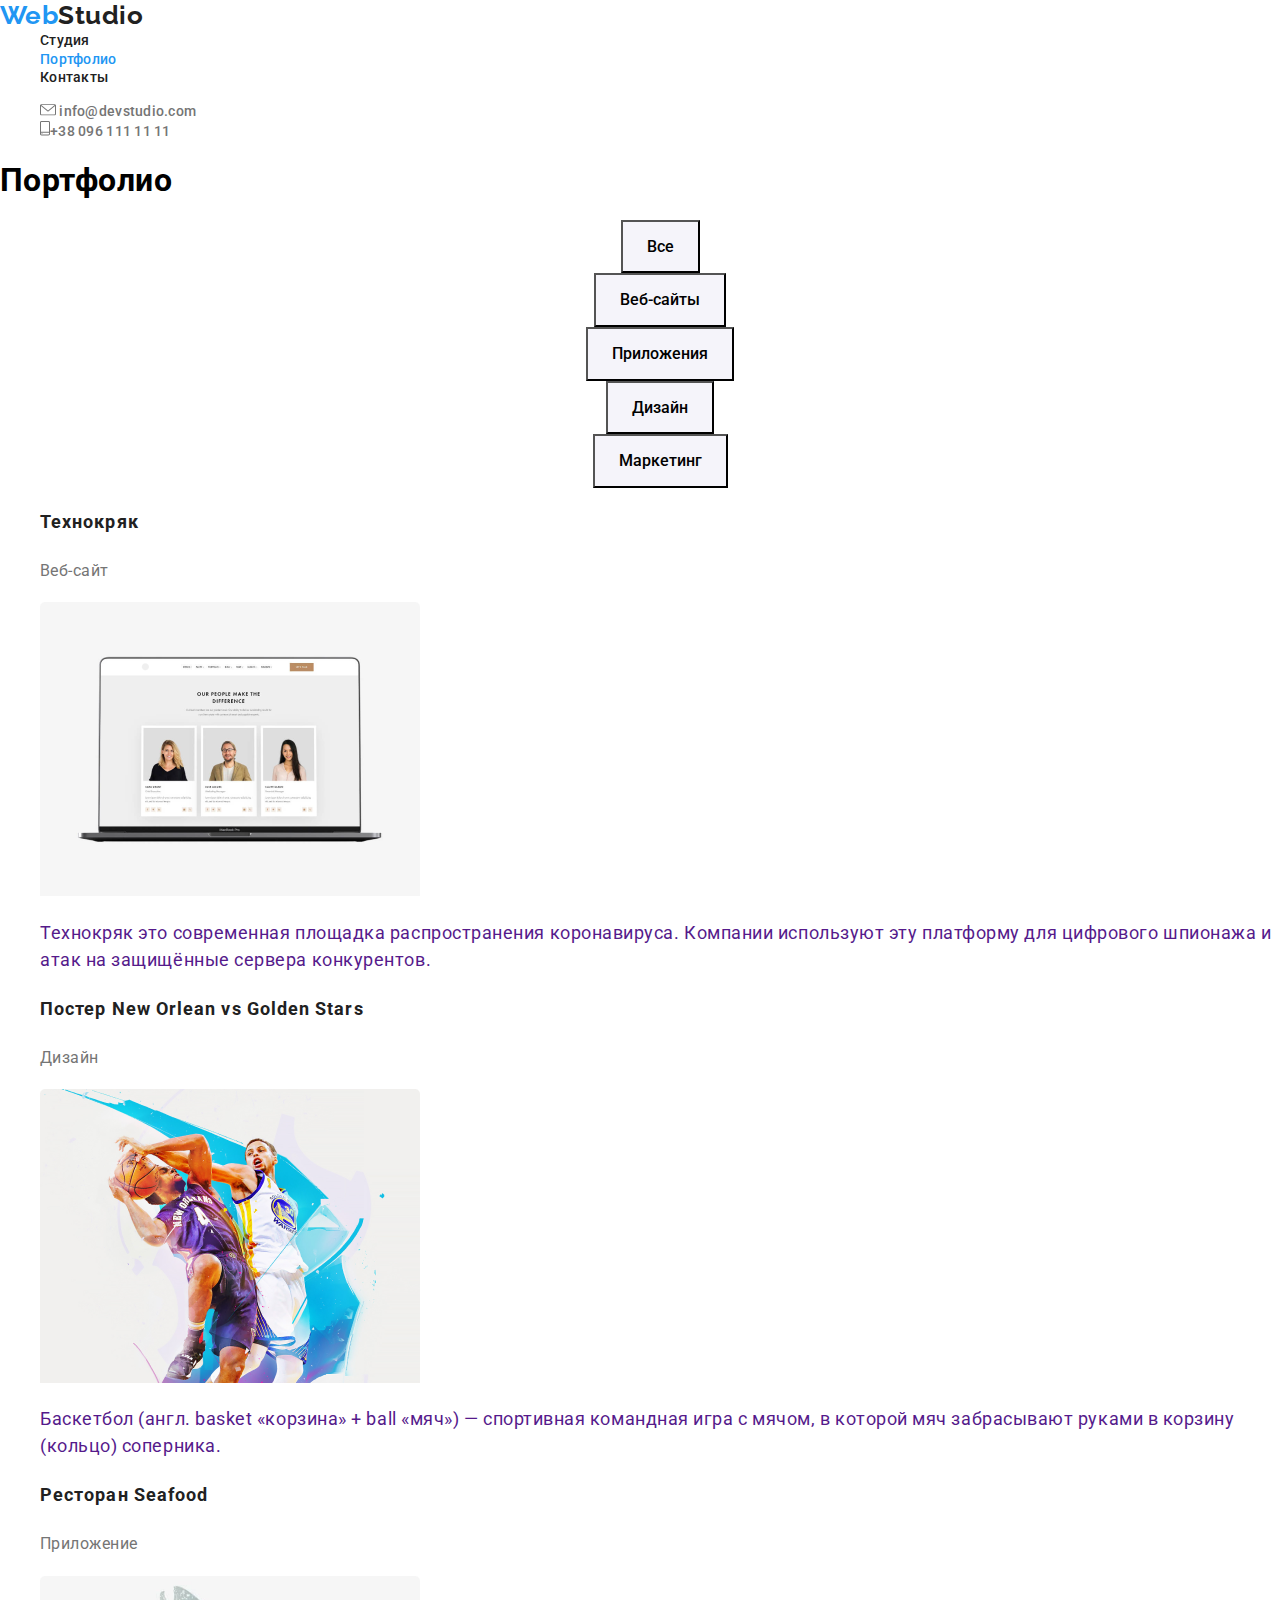
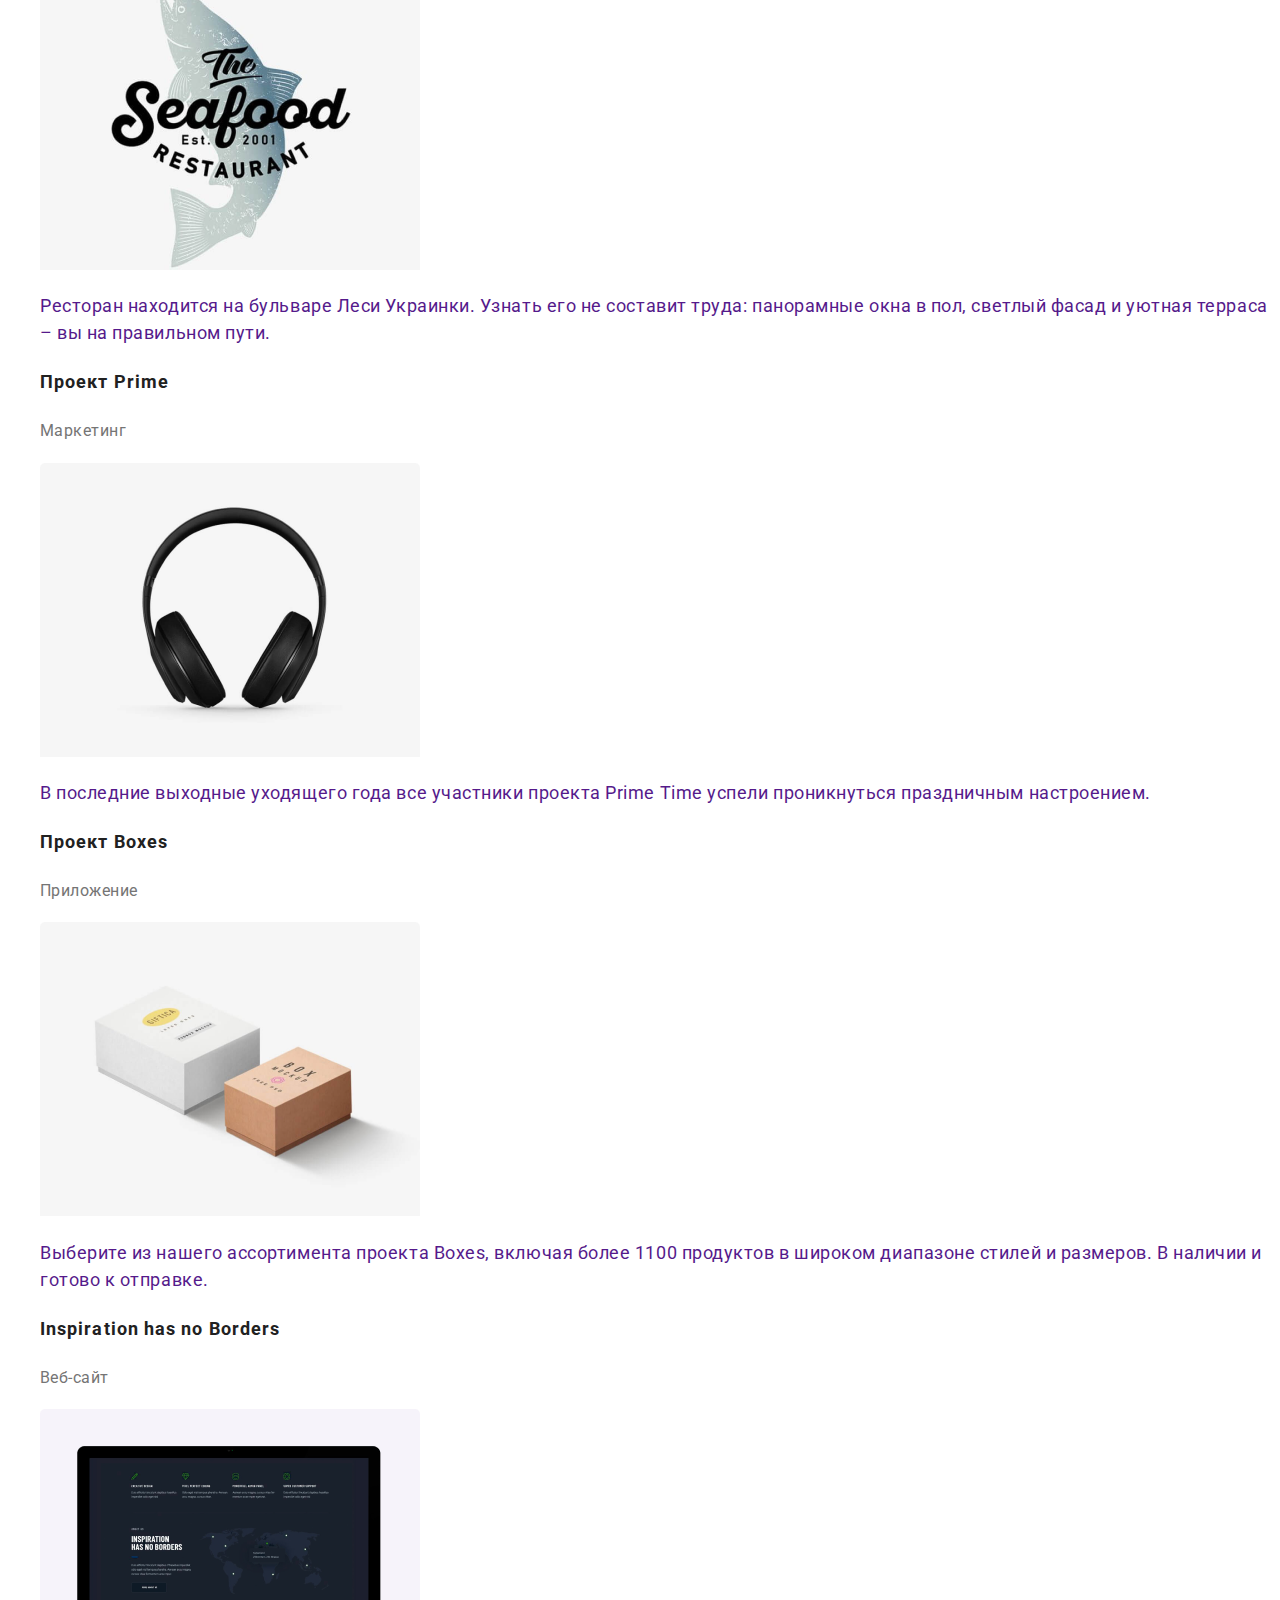
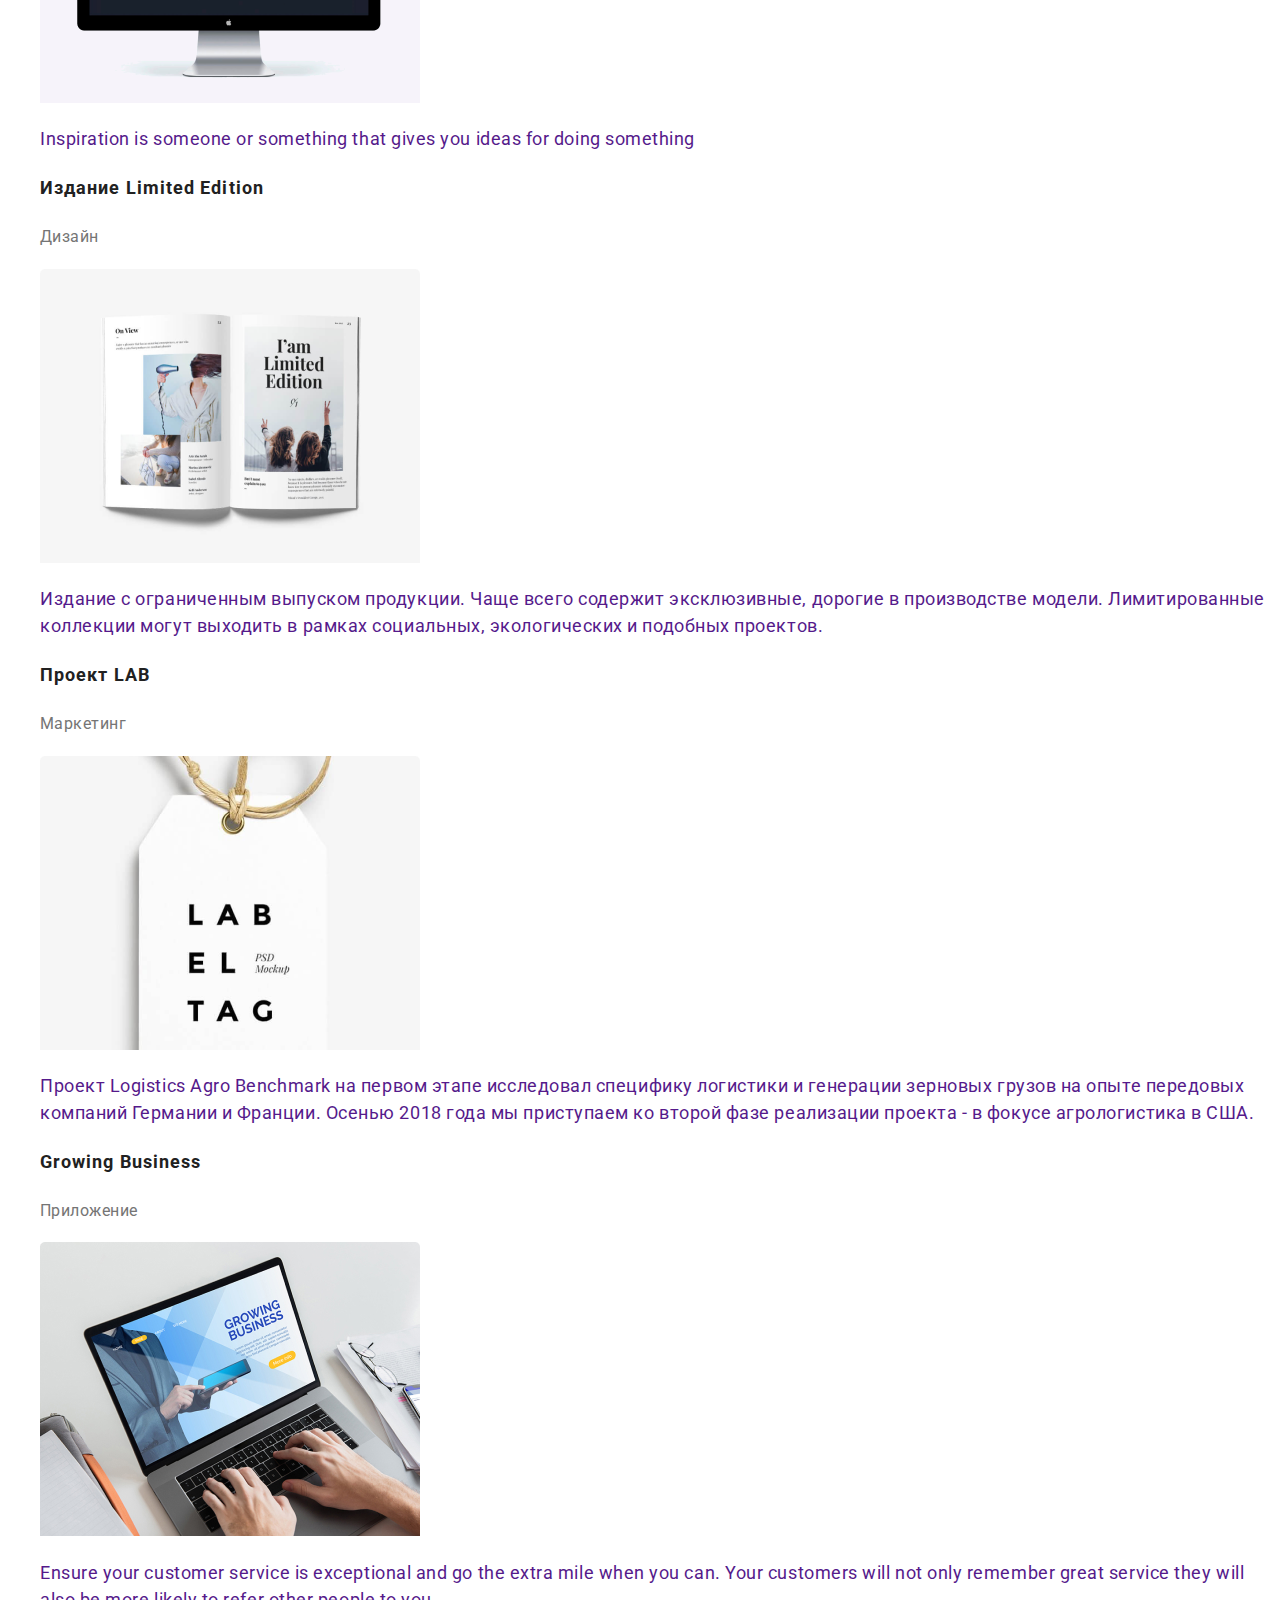
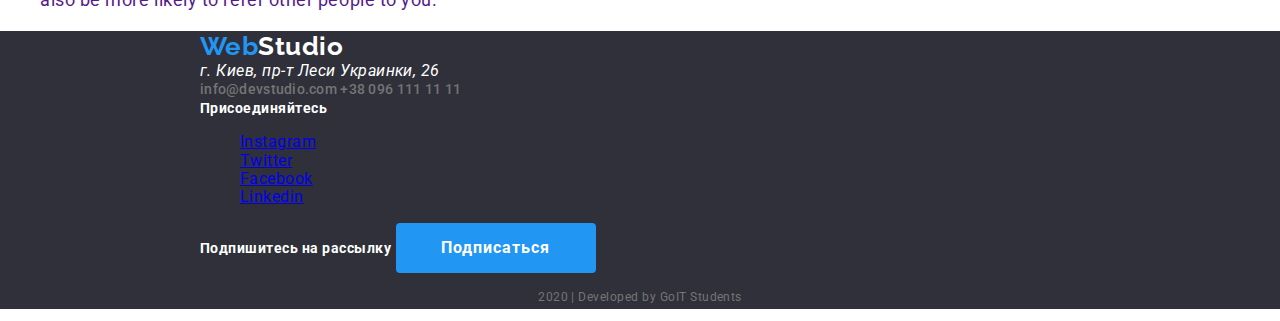
==== commit 7e63ef0b: "13.05" ====
--- a/portfolio.html
+++ b/portfolio.html
@@ -6,6 +6,10 @@
     <link
       href="https://fonts.googleapis.com/css2?family=Raleway:wght@700&family=Roboto:wght@400;500;700;900&display=swap"
       rel="stylesheet"
+    />
+    <link
+      rel="stylesheet"
+      href="https://cdnjs.cloudflare.com/ajax/libs/modern-normalize/0.6.0/modern-normalize.min.css"
     />
     <link rel="stylesheet" href="./css/style.css" />
     <title>Портфолио</title>
@@ -40,8 +44,8 @@
       </ul>
     </header>
     <main>
-      <h1>Портфолио</h1>
       <section>
+        <h1>Портфолио</h1>
         <ul class="filter">
           <li><button class="item">Все</button></li>
           <li><button class="item">Веб-сайты</button></li>
@@ -86,7 +90,6 @@
               </p>
             </a>
           </li>
-
           <li class="project">
             <a class="link" href="">
               <h2 class="name">Проект Prime</h2>
--- a/css/style.css
+++ b/css/style.css
@@ -8,17 +8,25 @@
   --primary-white-color: #ffffff;
   --background-color: #f5f4fa;
 }
+html {
+  box-sizing: border-box;
+}
+*,
+*::before,
+*::after {
+  box-sizing: inherit;
+}
 body {
   font-family: Roboto, sans-serif;
   font-style: normal;
   font-weight: 400;
   letter-spacing: 0.03em;
+  margin: 0;
 
   background-color: var(--primary-white-color);
 }
 
 /* Логотип */
-
 .logo {
   color: var(--title-text-color);
 
@@ -27,13 +35,19 @@
   font-weight: 700;
   line-height: 1.2;
   text-decoration: none;
+  padding-top: 25px;
 }
 .logo-web {
   color: var(--selection-color);
 }
 
 /* Основная навигация */
-
+.nav {
+  width: 1600px;
+  margin-left: 200px;
+  margin-right: 200px;
+  padding-top: 25px;
+}
 .main-nav .link {
   color: var(--title-text-color);
 
@@ -50,8 +64,20 @@
 .main-nav .link.current {
   color: var(--selection-color);
 }
+
+.main-nav {
+  margin: 0px;
+}
 /* Контакты*/
 
+.contacts-list {
+  display: inline-block;
+  width: 1200px;
+  margin-left: 200px;
+  margin-right: 200px;
+  margin-top: 0;
+  margin-bottom: 0;
+}
 .contacts-link {
   color: var(--primary-text-color);
 
@@ -66,13 +92,26 @@
 .contacts-link:focus {
   color: var(--selection-color);
 }
+/* Герой */
 .main-header {
-  color: var(--primary-white-color);
+  width: 1600px;
+}
+
+.hero {
+  width: 1600px;
+  height: 600px;
+  padding-top: 200px;
+  text-align: center;
+}
+.hero-header {
+  color: var(--title-text-color);
   font-size: 44px;
   font-weight: 900;
   line-height: 1.36;
   letter-spacing: 0.06em;
   text-transform: uppercase;
+  margin-top: 0;
+  margin-bottom: 46px;
 }
 .second-header {
   color: var(--title-text-color);
@@ -87,23 +126,28 @@
   color: var(--primary-white-color);
   background-color: var(--selection-color);
   font-size: 16px;
-  font-weight: 900;
+  font-weight: 700;
   letter-spacing: 0.06em;
   display: inline-block;
-  padding: 12px 24px;
-  text-decoration: none;
+  padding: 16px 24px;
+  min-width: 200px;
+  height: 50px;
+  border-radius: 4px;
+  text-decoration: none;
+  text-align: center;
 }
 /*Характеристики*/
 .attributes {
-  font-weight: 700;
   font-size: 36px;
+  font-weight: 700;
   line-height: 1.17;
   text-align: center;
+  margin: 0;
 }
 
 .attr-list .item .pic {
   background: var(--background-color);
-  padding: 12px 48px;
+  padding: 25px 105px;
 }
 .attr-list .item .header {
   color: var(--title-text-color);
@@ -132,6 +176,12 @@
   font-weight: 700;
   font-size: 14px;
   line-height: 1.15;
+
+  width: 380px;
+  height: 70px;
+  text-align: center;
+  text-transform: uppercase;
+  padding: 27px;
 }
 
 /* Команда*/
@@ -156,6 +206,11 @@
 .team-section {
   background: var(--background-color);
 }
+.worker {
+  width: 278px;
+  height: 422px;
+  background-color: var(--primary-white-color);
+}
 /*Клиенты*/
 .clients-section {
   text-align: center;
@@ -163,12 +218,18 @@
 
 .clients-list .item {
   border: 1px solid #afb1b8;
+  border-radius: 4px;
+  padding: 25px 50px;
+  width: 175px;
+  height: 90px;
 }
 
 /*Футер*/
 
 .footer {
   background: #2f303a;
+  padding-left: 200px;
+  padding-right: 200px;
 }
 .footer-logo {
   color: var(--primary-white-color);
